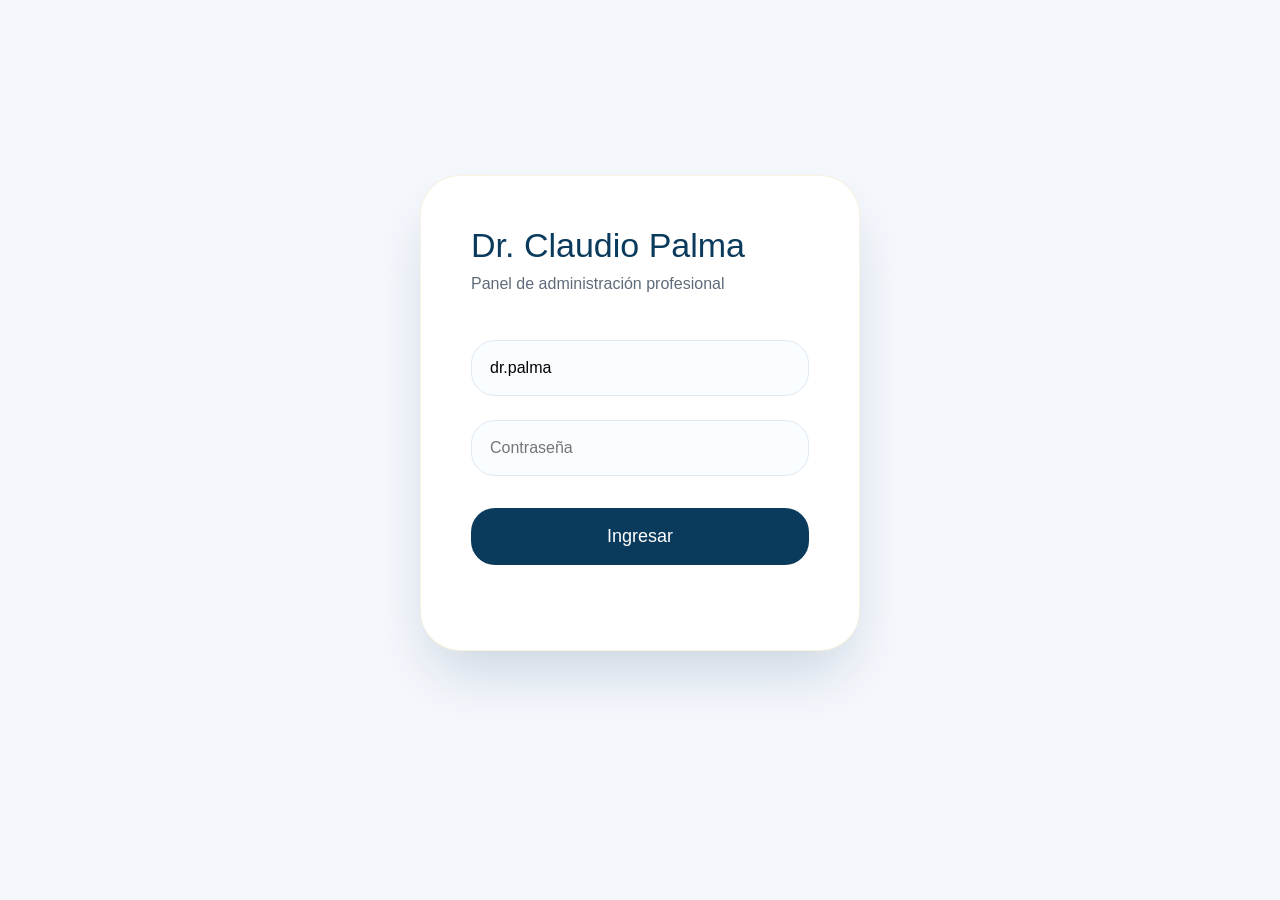
==== admin.html @ c1c56414 "Update admin.html" ====
<!DOCTYPE html>
<html lang="es">
<head>
    <meta charset="UTF-8">
    <meta name="viewport" content="width=device-width, initial-scale=1.0">
    <title>Dr. Claudio Palma · Panel Profesional</title>
    <style>
        * {
            margin: 0;
            padding: 0;
            box-sizing: border-box;
            font-family: 'Inter', 'Segoe UI', Roboto, sans-serif;
        }

        :root {
            --primary: #0b3b5c;
            --gold: #d0a933;
            --bg: #f4f7fc;
            --card: #ffffff;
            --text: #1e293b;
            --border: #e0e9f2;
        }

        body {
            background: var(--bg);
            color: var(--text);
            min-height: 100vh;
            padding: 30px;
        }

        .container {
            max-width: 1400px;
            margin: 0 auto;
        }

        /* LOGIN */
        .login-screen {
            display: flex;
            align-items: center;
            justify-content: center;
            min-height: 85vh;
        }

        .login-card {
            background: var(--card);
            padding: 50px;
            border-radius: 40px;
            box-shadow: 0 30px 60px -15px rgba(11, 59, 92, 0.2);
            width: 100%;
            max-width: 440px;
            border: 1px solid rgba(208, 169, 51, 0.15);
        }

        .login-card h2 {
            color: var(--primary);
            font-size: 34px;
            font-weight: 500;
            margin-bottom: 10px;
        }

        .login-card p {
            color: #5f6b7a;
            margin-bottom: 35px;
            font-size: 16px;
        }

        .login-input {
            width: 100%;
            padding: 18px;
            margin: 12px 0;
            border: 1px solid var(--border);
            border-radius: 24px;
            font-size: 16px;
            background: #fafdff;
        }

        .login-input:focus {
            outline: none;
            border-color: var(--gold);
            box-shadow: 0 0 0 4px rgba(208, 169, 51, 0.15);
        }

        .login-btn {
            width: 100%;
            padding: 18px;
            background: var(--primary);
            color: white;
            border: none;
            border-radius: 24px;
            font-size: 18px;
            font-weight: 500;
            cursor: pointer;
            margin-top: 20px;
        }

        .login-btn:hover {
            background: #0f4a70;
        }

        /* PANEL */
        .panel {
            display: none;
        }

        .header {
            display: flex;
            justify-content: space-between;
            align-items: center;
            margin-bottom: 30px;
            padding: 25px 35px;
            background: var(--card);
            border-radius: 40px;
            border: 1px solid var(--border);
        }

        .logo h1 {
            color: var(--primary);
            font-size: 28px;
            font-weight: 500;
        }

        .logo span {
            color: var(--gold);
            font-size: 14px;
            margin-top: 6px;
            display: block;
        }

        .user-badge {
            background: #edf2f9;
            padding: 12px 25px;
            border-radius: 40px;
            color: var(--primary);
            border: 1px solid var(--border);
            cursor: pointer;
        }

        .grid-2 {
            display: grid;
            grid-template-columns: 1fr 1fr;
            gap: 25px;
            margin-bottom: 25px;
        }

        .card {
            background: var(--card);
            border-radius: 35px;
            padding: 30px;
            border: 1px solid var(--border);
        }

        .card h2 {
            color: var(--primary);
            font-size: 22px;
            margin-bottom: 25px;
        }

        .input-group {
            margin-bottom: 22px;
        }

        .input-group label {
            display: block;
            margin-bottom: 8px;
            font-weight: 500;
            color: #4a5a6a;
        }

        .input-group input,
        .input-group textarea,
        .input-group select {
            width: 100%;
            padding: 16px;
            border: 1px solid var(--border);
            border-radius: 24px;
            font-size: 15px;
            background: #f9fdff;
        }

        .input-group input:focus,
        .input-group textarea:focus,
        .input-group select:focus {
            border-color: var(--gold);
            outline: none;
        }

        .btn {
            background: var(--primary);
            color: white;
            border: none;
            padding: 16px 30px;
            border-radius: 40px;
            font-size: 16px;
            font-weight: 500;
            cursor: pointer;
            margin-top: 10px;
        }

        .btn-secondary {
            background: #eef3f9;
            color: var(--primary);
            border: 1px solid var(--border);
        }

        .btn-small {
            padding: 10px 20px;
            font-size: 14px;
        }

        .casos-lista {
            margin-top: 20px;
            max-height: 400px;
            overflow-y: auto;
        }

        .caso-item {
            background: #f8fbfe;
            border-radius: 20px;
            padding: 20px;
            margin-bottom: 15px;
            border-left: 4px solid var(--gold);
        }

        .caso-item h4 {
            color: var(--primary);
            margin-bottom: 10px;
        }

        .caso-foto {
            max-width: 100px;
            max-height: 100px;
            border-radius: 12px;
            margin-top: 10px;
        }

        .acciones {
            display: flex;
            gap: 10px;
            margin-top: 15px;
        }

        .foto-preview {
            width: 150px;
            height: 150px;
            border-radius: 50%;
            object-fit: cover;
            border: 3px solid var(--gold);
            margin: 15px auto;
            display: none;
        }

        .preview-container {
            text-align: center;
            background: #f1f5f9;
            border-radius: 20px;
            padding: 20px;
        }
    </style>
</head>
<body>
    <div class="container">
        <!-- LOGIN SCREEN -->
        <div id="loginScreen" class="login-screen">
            <div class="login-card">
                <h2>Dr. Claudio Palma</h2>
                <p>Panel de administración profesional</p>
                <input type="text" id="username" class="login-input" placeholder="Usuario" value="dr.palma">
                <input type="password" id="password" class="login-input" placeholder="Contraseña">
                <button class="login-btn" onclick="verificarLogin()">Ingresar</button>
                <p id="loginError" style="color: #ef4444; margin-top: 20px;"></p>
            </div>
        </div>

        <!-- PANEL PRINCIPAL -->
        <div id="panel" class="panel">
            <!-- HEADER -->
            <div class="header">
                <div class="logo">
                    <h1>Dr. Claudio Palma</h1>
                    <span>Panel de control · Estudio jurídico</span>
                </div>
                <div class="user-badge" onclick="cerrarSesion()">
                    🚪 Cerrar sesión
                </div>
            </div>

            <div class="grid-2">
                <!-- EDITOR DE TEXTO DE LA PÁGINA PRINCIPAL -->
                <div class="card">
                    <h2>📝 Editar texto principal</h2>
                    <div class="input-group">
                        <label>Presentación (título principal)</label>
                        <input type="text" id="mainTitle" value="Dr. Claudio Palma">
                    </div>
                    <div class="input-group">
                        <label>Subtítulo / Especialidades</label>
                        <textarea id="mainSubtitle">Derecho Civil · Comercial · Familiar · Laboral · Accidentes</textarea>
                    </div>
                    <div class="input-group">
                        <label>Descripción profesional</label>
                        <textarea id="mainDesc">Más de 15 años defendiendo los derechos de los trabajadores y las familias con compromiso y ética profesional.</textarea>
                    </div>
                    <button class="btn" onclick="guardarTextoPrincipal()">💾 Guardar cambios</button>
                </div>

                <!-- EDITOR DE CONTACTO Y UBICACIÓN -->
                <div class="card">
                    <h2>📍 Contacto y ubicación</h2>
                    <div class="input-group">
                        <label>Teléfono / WhatsApp</label>
                        <input type="text" id="contactWhatsapp" value="11-5311-2273">
                    </div>
                    <div class="input-group">
                        <label>Email</label>
                        <input type="email" id="contactEmail" value="contacto@claudiopalma.com">
                    </div>
                    <div class="input-group">
                        <label>Dirección / Oficina</label>
                        <input type="text" id="contactAddress" value="Av. Corrientes 1234, CABA">
                    </div>
                    <div class="input-group">
                        <label>Horario de atención</label>
                        <input type="text" id="contactHours" value="Lunes a Viernes 9:00 a 19:00">
                    </div>
                    <button class="btn" onclick="guardarContacto()">💾 Guardar contacto</button>
                </div>
            </div>

            <!-- NUEVA SECCIÓN: FOTO PROFESIONAL / LOGO -->
            <div class="card" style="margin-bottom: 25px;">
                <h2>📸 Foto profesional / Logo</h2>
                <div style="display: grid; grid-template-columns: 1fr 1fr; gap: 30px; align-items: center;">
                    <div>
                        <div class="input-group">
                            <label>Imagen principal (foto de Claudio o logo)</label>
                            <input type="file" id="fotoPerfil" accept="image/*" onchange="previewFotoPerfil(event)">
                            <p style="font-size:13px; color:#64748b; margin-top:10px;">
                                📌 Recomendado: imagen cuadrada, mínimo 300x300px
                            </p>
                        </div>
                        <button class="btn" onclick="guardarFotoPerfil()" style="margin-top:15px;">
                            💾 Guardar foto
                        </button>
                    </div>
                    <div class="preview-container">
                        <h4 style="margin-bottom:15px;">Vista previa</h4>
                        <img id="previewPerfil" class="foto-preview" style="display: none;">
                        <p id="sinFotoMsg" style="color:#94a3b8;">Sin imagen</p>
                    </div>
                </div>
            </div>

            <!-- PUBLICAR NUEVO CASO -->
            <div class="card" style="margin-bottom: 25px;">
                <h2>📸 Publicar nuevo caso</h2>
                <div style="display: grid; grid-template-columns: 2fr 1fr; gap: 25px;">
                    <div>
                        <div class="input-group">
                            <label>Área del caso</label>
                            <select id="casoArea" style="width:100%; padding:16px; border-radius:24px; border:1px solid var(--border);">
                                <option>Civil</option>
                                <option>Comercial</option>
                                <option>Familiar</option>
                                <option>Laboral</option>
                                <option>ART</option>
                                <option>Tránsito</option>
                            </select>
                        </div>
                        <div class="input-group">
                            <label>Título del caso</label>
                            <input type="text" id="casoTitulo" placeholder="Ej: Indemnización por despido">
                        </div>
                        <div class="input-group">
                            <label>Descripción</label>
                            <textarea id="casoDesc" placeholder="Detalles del caso..."></textarea>
                        </div>
                        <div class="input-group">
                            <label>Resultado obtenido</label>
                            <textarea id="casoResult" placeholder="Ej: $2.500.000 de indemnización"></textarea>
                        </div>
                    </div>
                    <div>
                        <div class="input-group">
                            <label>Foto del caso</label>
                            <input type="file" id="casoFoto" accept="image/*" onchange="previewCasoFoto(event)">
                            <img id="preview" style="max-width:100%; max-height:200px; margin-top:15px; border-radius:15px; display:none;">
                        </div>
                    </div>
                </div>
                <button class="btn" onclick="publicarCaso()" style="width:100%; margin-top:15px;">📤 PUBLICAR CASO</button>
            </div>

            <!-- CASOS PUBLICADOS -->
            <div class="card">
                <h2>📋 Casos publicados</h2>
                <div class="casos-lista" id="casosList"></div>
            </div>
        </div>
    </div>

    <script>
        // CREDENCIALES
        const USUARIO = 'dr.palma';
        const CONTRASENA = '2121ñ@rt';
        const WHATSAPP_ADMIN = '1153112273';

        // Variables para la foto
        let fotoPerfilActual = localStorage.getItem('fotoPerfil') || '';

        // Verificar sesión al cargar
        if (localStorage.getItem('sesion') === 'activa') {
            document.getElementById('loginScreen').style.display = 'none';
            document.getElementById('panel').style.display = 'block';
            cargarDatosGuardados();
        }

        // Vista previa de foto de perfil
        function previewFotoPerfil(e) {
            const file = e.target.files[0];
            if (file) {
                const reader = new FileReader();
                reader.onload = (e) => {
                    document.getElementById('previewPerfil').src = e.target.result;
                    document.getElementById('previewPerfil').style.display = 'block';
                    document.getElementById('sinFotoMsg').style.display = 'none';
                };
                reader.readAsDataURL(file);
            }
        }

        // Guardar foto de perfil
        function guardarFotoPerfil() {
            const foto = document.getElementById('previewPerfil').src;
            if (foto && foto.startsWith('data:image')) {
                localStorage.setItem('fotoPerfil', foto);
                alert('✅ Foto guardada correctamente');
            } else {
                alert('❌ Primero seleccioná una imagen');
            }
        }

        function verificarLogin() {
            const user = document.getElementById('username').value;
            const pass = document.getElementById('password').value;

            if (user === USUARIO && pass === CONTRASENA) {
                localStorage.setItem('sesion', 'activa');
                document.getElementById('loginScreen').style.display = 'none';
                document.getElementById('panel').style.display = 'block';
                cargarDatosGuardados();
            } else {
                document.getElementById('loginError').innerText = '❌ Usuario o contraseña incorrectos';
            }
        }

        function cerrarSesion() {
            localStorage.removeItem('sesion');
            document.getElementById('loginScreen').style.display = 'flex';
            document.getElementById('panel').style.display = 'none';
        }

        function guardarTextoPrincipal() {
            const data = {
                titulo: document.getElementById('mainTitle').value,
                subtitulo: document.getElementById('mainSubtitle').value,
                descripcion: document.getElementById('mainDesc').value
            };
            localStorage.setItem('textoPrincipal', JSON.stringify(data));
            alert('✅ Texto principal guardado');
        }

        function guardarContacto() {
            const data = {
                whatsapp: document.getElementById('contactWhatsapp').value,
                email: document.getElementById('contactEmail').value,
                direccion: document.getElementById('contactAddress').value,
                horario: document.getElementById('contactHours').value
            };
            localStorage.setItem('contacto', JSON.stringify(data));
            alert('✅ Contacto guardado');
        }

        function previewCasoFoto(e) {
            const file = e.target.files[0];
            if (file) {
                const reader = new FileReader();
                reader.onload = (e) => {
                    document.getElementById('preview').src = e.target.result;
                    document.getElementById('preview').style.display = 'block';
                };
                reader.readAsDataURL(file);
            }
        }

        function publicarCaso() {
            const titulo = document.getElementById('casoTitulo').value;
            const area = document.getElementById('casoArea').value;
            const desc = document.getElementById('casoDesc').value;
            const res = document.getElementById('casoResult').value;

            if (!titulo || !area || !desc || !res) {
                alert('❌ Completá todos los campos');
                return;
            }

            const foto = document.getElementById('casoFoto').files[0];
            if (foto) {
                const reader = new FileReader();
                reader.onload = (e) => guardarCaso(e.target.result);
                reader.readAsDataURL(foto);
            } else {
                guardarCaso('');
            }
        }

        function guardarCaso(foto) {
            let casos = JSON.parse(localStorage.getItem('casos') || '[]');
            casos.unshift({
                id: Date.now(),
                area: document.getElementById('casoArea').value,
                titulo: document.getElementById('casoTitulo').value,
                descripcion: document.getElementById('casoDesc').value,
                resultado: document.getElementById('casoResult').value,
                foto: foto,
                fecha: new Date().toLocaleString()
            });
            localStorage.setItem('casos', JSON.stringify(casos));
            
            // Limpiar
            document.getElementById('casoTitulo').value = '';
            document.getElementById('casoDesc').value = '';
            document.getElementById('casoResult').value = '';
            document.getElementById('casoFoto').value = '';
            document.getElementById('preview').style.display = 'none';
            
            actualizarListaCasos();
            alert('✅ Caso publicado');
        }

        function actualizarListaCasos() {
            const casos = JSON.parse(localStorage.getItem('casos') || '[]');
            const lista = document.getElementById('casosList');
            lista.innerHTML = casos.map(c => `
                <div class="caso-item">
                    <h4>${c.titulo} <small style="font-weight:normal; color:#64748b;">(${c.area})</small></h4>
                    <p><strong>Descripción:</strong> ${c.descripcion}</p>
                    <p><strong>Resultado:</strong> ${c.resultado}</p>
                    ${c.foto ? `<img src="${c.foto}" class="caso-foto">` : ''}
                    <small style="color:#64748b;">📅 ${c.fecha}</small>
                    <div class="acciones">
                        <button class="btn btn-small btn-secondary" onclick="eliminarCaso(${c.id})">🗑️ Eliminar</button>
                    </div>
                </div>
            `
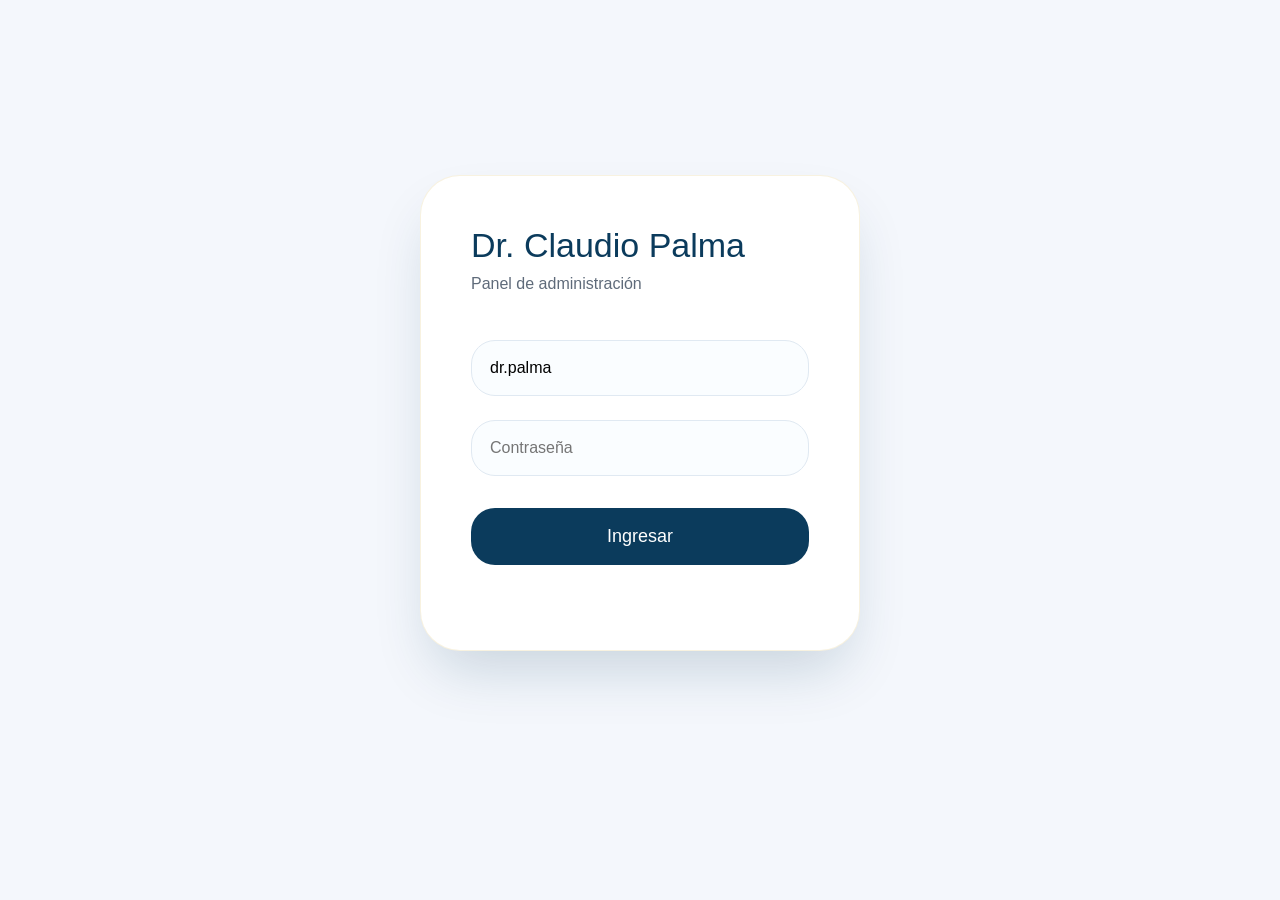
==== commit 900957fa: "Update admin.html" ====
--- a/admin.html
+++ b/admin.html
@@ -3,454 +3,141 @@
 <head>
     <meta charset="UTF-8">
     <meta name="viewport" content="width=device-width, initial-scale=1.0">
-    <title>Dr. Claudio Palma · Panel Profesional</title>
+    <title>Dr. Claudio Palma · Panel</title>
     <style>
-        * {
-            margin: 0;
-            padding: 0;
-            box-sizing: border-box;
-            font-family: 'Inter', 'Segoe UI', Roboto, sans-serif;
-        }
-
-        :root {
-            --primary: #0b3b5c;
-            --gold: #d0a933;
-            --bg: #f4f7fc;
-            --card: #ffffff;
-            --text: #1e293b;
-            --border: #e0e9f2;
-        }
-
-        body {
-            background: var(--bg);
-            color: var(--text);
-            min-height: 100vh;
-            padding: 30px;
-        }
-
-        .container {
-            max-width: 1400px;
-            margin: 0 auto;
-        }
-
-        /* LOGIN */
-        .login-screen {
-            display: flex;
-            align-items: center;
-            justify-content: center;
-            min-height: 85vh;
-        }
-
-        .login-card {
-            background: var(--card);
-            padding: 50px;
-            border-radius: 40px;
-            box-shadow: 0 30px 60px -15px rgba(11, 59, 92, 0.2);
-            width: 100%;
-            max-width: 440px;
-            border: 1px solid rgba(208, 169, 51, 0.15);
-        }
-
-        .login-card h2 {
-            color: var(--primary);
-            font-size: 34px;
-            font-weight: 500;
-            margin-bottom: 10px;
-        }
-
-        .login-card p {
-            color: #5f6b7a;
-            margin-bottom: 35px;
-            font-size: 16px;
-        }
-
-        .login-input {
-            width: 100%;
-            padding: 18px;
-            margin: 12px 0;
-            border: 1px solid var(--border);
-            border-radius: 24px;
-            font-size: 16px;
-            background: #fafdff;
-        }
-
-        .login-input:focus {
-            outline: none;
-            border-color: var(--gold);
-            box-shadow: 0 0 0 4px rgba(208, 169, 51, 0.15);
-        }
-
-        .login-btn {
-            width: 100%;
-            padding: 18px;
-            background: var(--primary);
-            color: white;
-            border: none;
-            border-radius: 24px;
-            font-size: 18px;
-            font-weight: 500;
-            cursor: pointer;
-            margin-top: 20px;
-        }
-
-        .login-btn:hover {
-            background: #0f4a70;
-        }
-
-        /* PANEL */
-        .panel {
-            display: none;
-        }
-
-        .header {
-            display: flex;
-            justify-content: space-between;
-            align-items: center;
-            margin-bottom: 30px;
-            padding: 25px 35px;
-            background: var(--card);
-            border-radius: 40px;
-            border: 1px solid var(--border);
-        }
-
-        .logo h1 {
-            color: var(--primary);
-            font-size: 28px;
-            font-weight: 500;
-        }
-
-        .logo span {
-            color: var(--gold);
-            font-size: 14px;
-            margin-top: 6px;
-            display: block;
-        }
-
-        .user-badge {
-            background: #edf2f9;
-            padding: 12px 25px;
-            border-radius: 40px;
-            color: var(--primary);
-            border: 1px solid var(--border);
-            cursor: pointer;
-        }
-
-        .grid-2 {
-            display: grid;
-            grid-template-columns: 1fr 1fr;
-            gap: 25px;
-            margin-bottom: 25px;
-        }
-
-        .card {
-            background: var(--card);
-            border-radius: 35px;
-            padding: 30px;
-            border: 1px solid var(--border);
-        }
-
-        .card h2 {
-            color: var(--primary);
-            font-size: 22px;
-            margin-bottom: 25px;
-        }
-
-        .input-group {
-            margin-bottom: 22px;
-        }
-
-        .input-group label {
-            display: block;
-            margin-bottom: 8px;
-            font-weight: 500;
-            color: #4a5a6a;
-        }
-
-        .input-group input,
-        .input-group textarea,
-        .input-group select {
-            width: 100%;
-            padding: 16px;
-            border: 1px solid var(--border);
-            border-radius: 24px;
-            font-size: 15px;
-            background: #f9fdff;
-        }
-
-        .input-group input:focus,
-        .input-group textarea:focus,
-        .input-group select:focus {
-            border-color: var(--gold);
-            outline: none;
-        }
-
-        .btn {
-            background: var(--primary);
-            color: white;
-            border: none;
-            padding: 16px 30px;
-            border-radius: 40px;
-            font-size: 16px;
-            font-weight: 500;
-            cursor: pointer;
-            margin-top: 10px;
-        }
-
-        .btn-secondary {
-            background: #eef3f9;
-            color: var(--primary);
-            border: 1px solid var(--border);
-        }
-
-        .btn-small {
-            padding: 10px 20px;
-            font-size: 14px;
-        }
-
-        .casos-lista {
-            margin-top: 20px;
-            max-height: 400px;
-            overflow-y: auto;
-        }
-
-        .caso-item {
-            background: #f8fbfe;
-            border-radius: 20px;
-            padding: 20px;
-            margin-bottom: 15px;
-            border-left: 4px solid var(--gold);
-        }
-
-        .caso-item h4 {
-            color: var(--primary);
-            margin-bottom: 10px;
-        }
-
-        .caso-foto {
-            max-width: 100px;
-            max-height: 100px;
-            border-radius: 12px;
-            margin-top: 10px;
-        }
-
-        .acciones {
-            display: flex;
-            gap: 10px;
-            margin-top: 15px;
-        }
-
-        .foto-preview {
-            width: 150px;
-            height: 150px;
-            border-radius: 50%;
-            object-fit: cover;
-            border: 3px solid var(--gold);
-            margin: 15px auto;
-            display: none;
-        }
-
-        .preview-container {
-            text-align: center;
-            background: #f1f5f9;
-            border-radius: 20px;
-            padding: 20px;
-        }
+        * { margin:0; padding:0; box-sizing:border-box; font-family:'Inter',sans-serif; }
+        :root { --primary:#0b3b5c; --gold:#d0a933; --bg:#f4f7fc; --card:#fff; --text:#1e293b; --border:#e0e9f2; }
+        body { background:var(--bg); color:var(--text); padding:30px; }
+        .container { max-width:1400px; margin:0 auto; }
+        .login-screen { display:flex; align-items:center; justify-content:center; min-height:85vh; }
+        .login-card { background:var(--card); padding:50px; border-radius:40px; box-shadow:0 30px 60px -15px rgba(11,59,92,0.2); width:100%; max-width:440px; border:1px solid rgba(208,169,51,0.15); }
+        .login-card h2 { color:var(--primary); font-size:34px; font-weight:500; margin-bottom:10px; }
+        .login-card p { color:#5f6b7a; margin-bottom:35px; }
+        .login-input { width:100%; padding:18px; margin:12px 0; border:1px solid var(--border); border-radius:24px; font-size:16px; background:#fafdff; }
+        .login-input:focus { outline:none; border-color:var(--gold); box-shadow:0 0 0 4px rgba(208,169,51,0.15); }
+        .login-btn { width:100%; padding:18px; background:var(--primary); color:white; border:none; border-radius:24px; font-size:18px; font-weight:500; cursor:pointer; margin-top:20px; }
+        .login-btn:hover { background:#0f4a70; }
+        .panel { display:none; }
+        .header { display:flex; justify-content:space-between; align-items:center; margin-bottom:30px; padding:25px 35px; background:var(--card); border-radius:40px; border:1px solid var(--border); }
+        .logo h1 { color:var(--primary); font-size:28px; font-weight:500; }
+        .logo span { color:var(--gold); font-size:14px; margin-top:6px; display:block; }
+        .user-badge { background:#edf2f9; padding:12px 25px; border-radius:40px; color:var(--primary); border:1px solid var(--border); cursor:pointer; }
+        .grid-2 { display:grid; grid-template-columns:1fr 1fr; gap:25px; margin-bottom:25px; }
+        .card { background:var(--card); border-radius:35px; padding:30px; border:1px solid var(--border); }
+        .card h2 { color:var(--primary); font-size:22px; margin-bottom:25px; }
+        .input-group { margin-bottom:22px; }
+        .input-group label { display:block; margin-bottom:8px; font-weight:500; color:#4a5a6a; }
+        .input-group input, .input-group textarea, .input-group select { width:100%; padding:16px; border:1px solid var(--border); border-radius:24px; font-size:15px; background:#f9fdff; }
+        .input-group input:focus, .input-group textarea:focus, .input-group select:focus { border-color:var(--gold); outline:none; }
+        .btn { background:var(--primary); color:white; border:none; padding:16px 30px; border-radius:40px; font-size:16px; font-weight:500; cursor:pointer; margin-top:10px; }
+        .btn-secondary { background:#eef3f9; color:var(--primary); border:1px solid var(--border); }
+        .btn-small { padding:10px 20px; font-size:14px; }
+        .casos-lista { margin-top:20px; max-height:400px; overflow-y:auto; }
+        .caso-item { background:#f8fbfe; border-radius:20px; padding:20px; margin-bottom:15px; border-left:4px solid var(--gold); }
+        .caso-item h4 { color:var(--primary); margin-bottom:10px; }
+        .caso-foto { max-width:100px; max-height:100px; border-radius:12px; margin-top:10px; }
+        .acciones { display:flex; gap:10px; margin-top:15px; }
+        .foto-preview { width:150px; height:150px; border-radius:50%; object-fit:cover; border:3px solid var(--gold); margin:15px auto; display:none; }
+        .preview-container { text-align:center; background:#f1f5f9; border-radius:20px; padding:20px; }
     </style>
 </head>
 <body>
     <div class="container">
-        <!-- LOGIN SCREEN -->
         <div id="loginScreen" class="login-screen">
             <div class="login-card">
                 <h2>Dr. Claudio Palma</h2>
-                <p>Panel de administración profesional</p>
+                <p>Panel de administración</p>
                 <input type="text" id="username" class="login-input" placeholder="Usuario" value="dr.palma">
                 <input type="password" id="password" class="login-input" placeholder="Contraseña">
                 <button class="login-btn" onclick="verificarLogin()">Ingresar</button>
-                <p id="loginError" style="color: #ef4444; margin-top: 20px;"></p>
+                <p id="loginError" style="color:#ef4444; margin-top:20px;"></p>
             </div>
         </div>
 
-        <!-- PANEL PRINCIPAL -->
         <div id="panel" class="panel">
-            <!-- HEADER -->
             <div class="header">
-                <div class="logo">
-                    <h1>Dr. Claudio Palma</h1>
-                    <span>Panel de control · Estudio jurídico</span>
-                </div>
-                <div class="user-badge" onclick="cerrarSesion()">
-                    🚪 Cerrar sesión
-                </div>
+                <div class="logo"><h1>Dr. Claudio Palma</h1><span>Panel de control</span></div>
+                <div class="user-badge" onclick="cerrarSesion()">🚪 Cerrar sesión</div>
             </div>
 
             <div class="grid-2">
-                <!-- EDITOR DE TEXTO DE LA PÁGINA PRINCIPAL -->
                 <div class="card">
-                    <h2>📝 Editar texto principal</h2>
-                    <div class="input-group">
-                        <label>Presentación (título principal)</label>
-                        <input type="text" id="mainTitle" value="Dr. Claudio Palma">
+                    <h2>📝 Texto principal</h2>
+                    <div class="input-group"><label>Título</label><input type="text" id="mainTitle" value="Dr. Claudio Palma"></div>
+                    <div class="input-group"><label>Subtítulo</label><textarea id="mainSubtitle">Derecho Civil · Comercial · Familiar · Laboral · Accidentes</textarea></div>
+                    <div class="input-group"><label>Descripción</label><textarea id="mainDesc">Más de 15 años defendiendo los derechos de los trabajadores y las familias con compromiso y ética profesional.</textarea></div>
+                    <button class="btn" onclick="guardarTextoPrincipal()">💾 Guardar</button>
+                </div>
+                <div class="card">
+                    <h2>📍 Contacto</h2>
+                    <div class="input-group"><label>WhatsApp</label><input type="text" id="contactWhatsapp" value="11-5311-2273"></div>
+                    <div class="input-group"><label>Email</label><input type="email" id="contactEmail" value="abogadoclaudiopalma.srt@gmail.com"></div>
+                    <div class="input-group"><label>Dirección</label><input type="text" id="contactAddress" value="Av. Corrientes 1234, CABA"></div>
+                    <div class="input-group"><label>Horario</label><input type="text" id="contactHours" value="Lunes a Viernes 9:00 a 19:00"></div>
+                    <button class="btn" onclick="guardarContacto()">💾 Guardar</button>
+                </div>
+            </div>
+
+            <div class="card" style="margin-bottom:25px;">
+                <h2>📸 Foto profesional</h2>
+                <div style="display:grid; grid-template-columns:1fr 1fr; gap:30px;">
+                    <div><input type="file" id="fotoPerfil" accept="image/*" onchange="previewFotoPerfil(event)"><button class="btn" onclick="guardarFotoPerfil()">💾 Guardar</button></div>
+                    <div class="preview-container"><h4>Vista previa</h4><img id="previewPerfil" class="foto-preview"><p id="sinFotoMsg">Sin imagen</p></div>
+                </div>
+            </div>
+
+            <div class="card" style="margin-bottom:25px;">
+                <h2>📸 Publicar caso</h2>
+                <div style="display:grid; grid-template-columns:2fr 1fr; gap:25px;">
+                    <div>
+                        <select id="casoArea"><option>Civil</option><option>Comercial</option><option>Familiar</option><option>Laboral</option><option>ART</option><option>Tránsito</option></select>
+                        <input type="text" id="casoTitulo" placeholder="Título">
+                        <textarea id="casoDesc" placeholder="Descripción"></textarea>
+                        <textarea id="casoResult" placeholder="Resultado"></textarea>
                     </div>
-                    <div class="input-group">
-                        <label>Subtítulo / Especialidades</label>
-                        <textarea id="mainSubtitle">Derecho Civil · Comercial · Familiar · Laboral · Accidentes</textarea>
-                    </div>
-                    <div class="input-group">
-                        <label>Descripción profesional</label>
-                        <textarea id="mainDesc">Más de 15 años defendiendo los derechos de los trabajadores y las familias con compromiso y ética profesional.</textarea>
-                    </div>
-                    <button class="btn" onclick="guardarTextoPrincipal()">💾 Guardar cambios</button>
-                </div>
-
-                <!-- EDITOR DE CONTACTO Y UBICACIÓN -->
-                <div class="card">
-                    <h2>📍 Contacto y ubicación</h2>
-                    <div class="input-group">
-                        <label>Teléfono / WhatsApp</label>
-                        <input type="text" id="contactWhatsapp" value="11-5311-2273">
-                    </div>
-                    <div class="input-group">
-                        <label>Email</label>
-                        <input type="email" id="contactEmail" value="contacto@claudiopalma.com">
-                    </div>
-                    <div class="input-group">
-                        <label>Dirección / Oficina</label>
-                        <input type="text" id="contactAddress" value="Av. Corrientes 1234, CABA">
-                    </div>
-                    <div class="input-group">
-                        <label>Horario de atención</label>
-                        <input type="text" id="contactHours" value="Lunes a Viernes 9:00 a 19:00">
-                    </div>
-                    <button class="btn" onclick="guardarContacto()">💾 Guardar contacto</button>
-                </div>
-            </div>
-
-            <!-- NUEVA SECCIÓN: FOTO PROFESIONAL / LOGO -->
-            <div class="card" style="margin-bottom: 25px;">
-                <h2>📸 Foto profesional / Logo</h2>
-                <div style="display: grid; grid-template-columns: 1fr 1fr; gap: 30px; align-items: center;">
-                    <div>
-                        <div class="input-group">
-                            <label>Imagen principal (foto de Claudio o logo)</label>
-                            <input type="file" id="fotoPerfil" accept="image/*" onchange="previewFotoPerfil(event)">
-                            <p style="font-size:13px; color:#64748b; margin-top:10px;">
-                                📌 Recomendado: imagen cuadrada, mínimo 300x300px
-                            </p>
-                        </div>
-                        <button class="btn" onclick="guardarFotoPerfil()" style="margin-top:15px;">
-                            💾 Guardar foto
-                        </button>
-                    </div>
-                    <div class="preview-container">
-                        <h4 style="margin-bottom:15px;">Vista previa</h4>
-                        <img id="previewPerfil" class="foto-preview" style="display: none;">
-                        <p id="sinFotoMsg" style="color:#94a3b8;">Sin imagen</p>
-                    </div>
-                </div>
-            </div>
-
-            <!-- PUBLICAR NUEVO CASO -->
-            <div class="card" style="margin-bottom: 25px;">
-                <h2>📸 Publicar nuevo caso</h2>
-                <div style="display: grid; grid-template-columns: 2fr 1fr; gap: 25px;">
-                    <div>
-                        <div class="input-group">
-                            <label>Área del caso</label>
-                            <select id="casoArea" style="width:100%; padding:16px; border-radius:24px; border:1px solid var(--border);">
-                                <option>Civil</option>
-                                <option>Comercial</option>
-                                <option>Familiar</option>
-                                <option>Laboral</option>
-                                <option>ART</option>
-                                <option>Tránsito</option>
-                            </select>
-                        </div>
-                        <div class="input-group">
-                            <label>Título del caso</label>
-                            <input type="text" id="casoTitulo" placeholder="Ej: Indemnización por despido">
-                        </div>
-                        <div class="input-group">
-                            <label>Descripción</label>
-                            <textarea id="casoDesc" placeholder="Detalles del caso..."></textarea>
-                        </div>
-                        <div class="input-group">
-                            <label>Resultado obtenido</label>
-                            <textarea id="casoResult" placeholder="Ej: $2.500.000 de indemnización"></textarea>
-                        </div>
-                    </div>
-                    <div>
-                        <div class="input-group">
-                            <label>Foto del caso</label>
-                            <input type="file" id="casoFoto" accept="image/*" onchange="previewCasoFoto(event)">
-                            <img id="preview" style="max-width:100%; max-height:200px; margin-top:15px; border-radius:15px; display:none;">
-                        </div>
-                    </div>
-                </div>
-                <button class="btn" onclick="publicarCaso()" style="width:100%; margin-top:15px;">📤 PUBLICAR CASO</button>
-            </div>
-
-            <!-- CASOS PUBLICADOS -->
-            <div class="card">
-                <h2>📋 Casos publicados</h2>
-                <div class="casos-lista" id="casosList"></div>
-            </div>
+                    <div><input type="file" id="casoFoto" accept="image/*" onchange="previewCasoFoto(event)"><img id="preview" style="max-width:100%; max-height:200px; margin-top:15px; border-radius:15px; display:none;"></div>
+                </div>
+                <button class="btn" onclick="publicarCaso()" style="width:100%; margin-top:15px;">📤 PUBLICAR</button>
+            </div>
+
+            <div class="card"><h2>📋 Casos</h2><div class="casos-lista" id="casosList"></div></div>
         </div>
     </div>
 
     <script>
-        // CREDENCIALES
-        const USUARIO = 'dr.palma';
-        const CONTRASENA = '2121ñ@rt';
-        const WHATSAPP_ADMIN = '1153112273';
-
-        // Variables para la foto
+        const USUARIO = 'dr.palma', CONTRASENA = '2121ñ@rt';
         let fotoPerfilActual = localStorage.getItem('fotoPerfil') || '';
 
-        // Verificar sesión al cargar
         if (localStorage.getItem('sesion') === 'activa') {
             document.getElementById('loginScreen').style.display = 'none';
             document.getElementById('panel').style.display = 'block';
             cargarDatosGuardados();
         }
 
-        // Vista previa de foto de perfil
         function previewFotoPerfil(e) {
             const file = e.target.files[0];
             if (file) {
                 const reader = new FileReader();
-                reader.onload = (e) => {
-                    document.getElementById('previewPerfil').src = e.target.result;
-                    document.getElementById('previewPerfil').style.display = 'block';
-                    document.getElementById('sinFotoMsg').style.display = 'none';
-                };
+                reader.onload = (e) => { document.getElementById('previewPerfil').src = e.target.result; document.getElementById('previewPerfil').style.display = 'block'; document.getElementById('sinFotoMsg').style.display = 'none'; };
                 reader.readAsDataURL(file);
             }
         }
 
-        // Guardar foto de perfil
         function guardarFotoPerfil() {
             const foto = document.getElementById('previewPerfil').src;
-            if (foto && foto.startsWith('data:image')) {
-                localStorage.setItem('fotoPerfil', foto);
-                alert('✅ Foto guardada correctamente');
-            } else {
-                alert('❌ Primero seleccioná una imagen');
-            }
+            if (foto && foto.startsWith('data:image')) { localStorage.setItem('fotoPerfil', foto); alert('✅ Foto guardada'); } 
+            else alert('❌ Seleccioná una imagen');
         }
 
         function verificarLogin() {
             const user = document.getElementById('username').value;
             const pass = document.getElementById('password').value;
-
             if (user === USUARIO && pass === CONTRASENA) {
                 localStorage.setItem('sesion', 'activa');
                 document.getElementById('loginScreen').style.display = 'none';
                 document.getElementById('panel').style.display = 'block';
                 cargarDatosGuardados();
-            } else {
-                document.getElementById('loginError').innerText = '❌ Usuario o contraseña incorrectos';
-            }
+            } else document.getElementById('loginError').innerText = '❌ Usuario o contraseña incorrectos';
         }
 
         function cerrarSesion() {
@@ -460,22 +147,13 @@
         }
 
         function guardarTextoPrincipal() {
-            const data = {
-                titulo: document.getElementById('mainTitle').value,
-                subtitulo: document.getElementById('mainSubtitle').value,
-                descripcion: document.getElementById('mainDesc').value
-            };
+            const data = { titulo: document.getElementById('mainTitle').value, subtitulo: document.getElementById('mainSubtitle').value, descripcion: document.getElementById('mainDesc').value };
             localStorage.setItem('textoPrincipal', JSON.stringify(data));
-            alert('✅ Texto principal guardado');
+            alert('✅ Texto guardado');
         }
 
         function guardarContacto() {
-            const data = {
-                whatsapp: document.getElementById('contactWhatsapp').value,
-                email: document.getElementById('contactEmail').value,
-                direccion: document.getElementById('contactAddress').value,
-                horario: document.getElementById('contactHours').value
-            };
+            const data = { whatsapp: document.getElementById('contactWhatsapp').value, email: document.getElementById('contactEmail').value, direccion: document.getElementById('contactAddress').value, horario: document.getElementById('contactHours').value };
             localStorage.setItem('contacto', JSON.stringify(data));
             alert('✅ Contacto guardado');
         }
@@ -484,71 +162,45 @@
             const file = e.target.files[0];
             if (file) {
                 const reader = new FileReader();
-                reader.onload = (e) => {
-                    document.getElementById('preview').src = e.target.result;
-                    document.getElementById('preview').style.display = 'block';
-                };
+                reader.onload = (e) => { document.getElementById('preview').src = e.target.result; document.getElementById('preview').style.display = 'block'; };
                 reader.readAsDataURL(file);
             }
         }
 
         function publicarCaso() {
-            const titulo = document.getElementById('casoTitulo').value;
-            const area = document.getElementById('casoArea').value;
-            const desc = document.getElementById('casoDesc').value;
-            const res = document.getElementById('casoResult').value;
-
-            if (!titulo || !area || !desc || !res) {
-                alert('❌ Completá todos los campos');
-                return;
-            }
-
+            const titulo = document.getElementById('casoTitulo').value, area = document.getElementById('casoArea').value, desc = document.getElementById('casoDesc').value, res = document.getElementById('casoResult').value;
+            if (!titulo || !area || !desc || !res) return alert('❌ Completá todo');
             const foto = document.getElementById('casoFoto').files[0];
-            if (foto) {
-                const reader = new FileReader();
-                reader.onload = (e) => guardarCaso(e.target.result);
-                reader.readAsDataURL(foto);
-            } else {
-                guardarCaso('');
-            }
+            if (foto) { const reader = new FileReader(); reader.onload = (e) => guardarCaso(e.target.result); reader.readAsDataURL(foto); } else guardarCaso('');
         }
 
         function guardarCaso(foto) {
             let casos = JSON.parse(localStorage.getItem('casos') || '[]');
-            casos.unshift({
-                id: Date.now(),
-                area: document.getElementById('casoArea').value,
-                titulo: document.getElementById('casoTitulo').value,
-                descripcion: document.getElementById('casoDesc').value,
-                resultado: document.getElementById('casoResult').value,
-                foto: foto,
-                fecha: new Date().toLocaleString()
-            });
+            casos.unshift({ id: Date.now(), area: document.getElementById('casoArea').value, titulo: document.getElementById('casoTitulo').value, descripcion: document.getElementById('casoDesc').value, resultado: document.getElementById('casoResult').value, foto: foto, fecha: new Date().toLocaleString() });
             localStorage.setItem('casos', JSON.stringify(casos));
-            
-            // Limpiar
-            document.getElementById('casoTitulo').value = '';
-            document.getElementById('casoDesc').value = '';
-            document.getElementById('casoResult').value = '';
-            document.getElementById('casoFoto').value = '';
-            document.getElementById('preview').style.display = 'none';
-            
-            actualizarListaCasos();
-            alert('✅ Caso publicado');
+            document.getElementById('casoTitulo').value = ''; document.getElementById('casoDesc').value = ''; document.getElementById('casoResult').value = ''; document.getElementById('casoFoto').value = ''; document.getElementById('preview').style.display = 'none';
+            actualizarListaCasos(); alert('✅ Caso publicado');
         }
 
         function actualizarListaCasos() {
             const casos = JSON.parse(localStorage.getItem('casos') || '[]');
-            const lista = document.getElementById('casosList');
-            lista.innerHTML = casos.map(c => `
-                <div class="caso-item">
-                    <h4>${c.titulo} <small style="font-weight:normal; color:#64748b;">(${c.area})</small></h4>
-                    <p><strong>Descripción:</strong> ${c.descripcion}</p>
-                    <p><strong>Resultado:</strong> ${c.resultado}</p>
-                    ${c.foto ? `<img src="${c.foto}" class="caso-foto">` : ''}
-                    <small style="color:#64748b;">📅 ${c.fecha}</small>
-                    <div class="acciones">
-                        <button class="btn btn-small btn-secondary" onclick="eliminarCaso(${c.id})">🗑️ Eliminar</button>
-                    </div>
-                </div>
-            `
+            document.getElementById('casosList').innerHTML = casos.map(c => `<div class="caso-item"><h4>${c.titulo} <small>(${c.area})</small></h4><p><strong>Descripción:</strong> ${c.descripcion}</p><p><strong>Resultado:</strong> ${c.resultado}</p>${c.foto ? `<img src="${c.foto}" class="caso-foto">` : ''}<small>📅 ${c.fecha}</small><div class="acciones"><button class="btn btn-small btn-secondary" onclick="eliminarCaso(${c.id})">🗑️ Eliminar</button></div></div>`).join('');
+        }
+
+        function eliminarCaso(id) {
+            let casos = JSON.parse(localStorage.getItem('casos') || '[]');
+            localStorage.setItem('casos', JSON.stringify(casos.filter(c => c.id !== id)));
+            actualizarListaCasos();
+        }
+
+        function cargarDatosGuardados() {
+            const texto = JSON.parse(localStorage.getItem('textoPrincipal'));
+            if (texto) { document.getElementById('mainTitle').value = texto.titulo; document.getElementById('mainSubtitle').value = texto.subtitulo; document.getElementById('mainDesc').value = texto.descripcion; }
+            const contacto = JSON.parse(localStorage.getItem('contacto'));
+            if (contacto) { document.getElementById('contactWhatsapp').value = contacto.whatsapp; document.getElementById('contactEmail').value = contacto.email; document.getElementById('contactAddress').value = contacto.direccion; document.getElementById('contactHours').value = contacto.horario; }
+            if (fotoPerfilActual) { document.getElementById('previewPerfil').src = fotoPerfilActual; document.getElementById('previewPerfil').style.display = 'block'; document.getElementById('sinFotoMsg').style.display = 'none'; }
+            actualizarListaCasos();
+        }
+    </script>
+</body>
+</html>
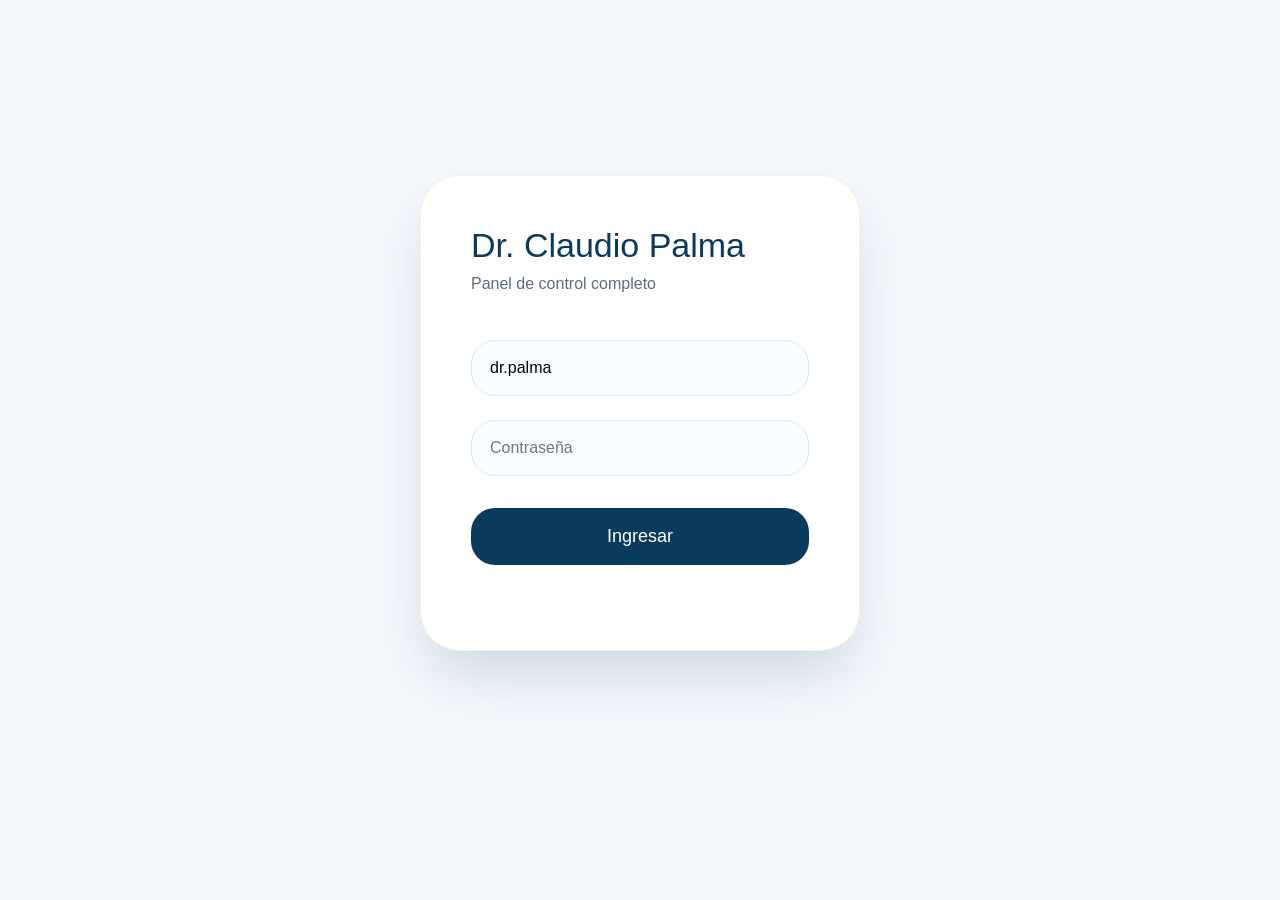
==== commit fb5aab0e: "Update admin.html" ====
--- a/admin.html
+++ b/admin.html
@@ -3,204 +3,548 @@
 <head>
     <meta charset="UTF-8">
     <meta name="viewport" content="width=device-width, initial-scale=1.0">
-    <title>Dr. Claudio Palma · Panel</title>
+    <title>Dr. Claudio Palma · Panel Completo</title>
     <style>
-        * { margin:0; padding:0; box-sizing:border-box; font-family:'Inter',sans-serif; }
-        :root { --primary:#0b3b5c; --gold:#d0a933; --bg:#f4f7fc; --card:#fff; --text:#1e293b; --border:#e0e9f2; }
-        body { background:var(--bg); color:var(--text); padding:30px; }
-        .container { max-width:1400px; margin:0 auto; }
-        .login-screen { display:flex; align-items:center; justify-content:center; min-height:85vh; }
-        .login-card { background:var(--card); padding:50px; border-radius:40px; box-shadow:0 30px 60px -15px rgba(11,59,92,0.2); width:100%; max-width:440px; border:1px solid rgba(208,169,51,0.15); }
-        .login-card h2 { color:var(--primary); font-size:34px; font-weight:500; margin-bottom:10px; }
-        .login-card p { color:#5f6b7a; margin-bottom:35px; }
-        .login-input { width:100%; padding:18px; margin:12px 0; border:1px solid var(--border); border-radius:24px; font-size:16px; background:#fafdff; }
-        .login-input:focus { outline:none; border-color:var(--gold); box-shadow:0 0 0 4px rgba(208,169,51,0.15); }
-        .login-btn { width:100%; padding:18px; background:var(--primary); color:white; border:none; border-radius:24px; font-size:18px; font-weight:500; cursor:pointer; margin-top:20px; }
-        .login-btn:hover { background:#0f4a70; }
-        .panel { display:none; }
-        .header { display:flex; justify-content:space-between; align-items:center; margin-bottom:30px; padding:25px 35px; background:var(--card); border-radius:40px; border:1px solid var(--border); }
-        .logo h1 { color:var(--primary); font-size:28px; font-weight:500; }
-        .logo span { color:var(--gold); font-size:14px; margin-top:6px; display:block; }
-        .user-badge { background:#edf2f9; padding:12px 25px; border-radius:40px; color:var(--primary); border:1px solid var(--border); cursor:pointer; }
-        .grid-2 { display:grid; grid-template-columns:1fr 1fr; gap:25px; margin-bottom:25px; }
-        .card { background:var(--card); border-radius:35px; padding:30px; border:1px solid var(--border); }
-        .card h2 { color:var(--primary); font-size:22px; margin-bottom:25px; }
-        .input-group { margin-bottom:22px; }
-        .input-group label { display:block; margin-bottom:8px; font-weight:500; color:#4a5a6a; }
-        .input-group input, .input-group textarea, .input-group select { width:100%; padding:16px; border:1px solid var(--border); border-radius:24px; font-size:15px; background:#f9fdff; }
-        .input-group input:focus, .input-group textarea:focus, .input-group select:focus { border-color:var(--gold); outline:none; }
-        .btn { background:var(--primary); color:white; border:none; padding:16px 30px; border-radius:40px; font-size:16px; font-weight:500; cursor:pointer; margin-top:10px; }
-        .btn-secondary { background:#eef3f9; color:var(--primary); border:1px solid var(--border); }
-        .btn-small { padding:10px 20px; font-size:14px; }
-        .casos-lista { margin-top:20px; max-height:400px; overflow-y:auto; }
-        .caso-item { background:#f8fbfe; border-radius:20px; padding:20px; margin-bottom:15px; border-left:4px solid var(--gold); }
-        .caso-item h4 { color:var(--primary); margin-bottom:10px; }
-        .caso-foto { max-width:100px; max-height:100px; border-radius:12px; margin-top:10px; }
-        .acciones { display:flex; gap:10px; margin-top:15px; }
-        .foto-preview { width:150px; height:150px; border-radius:50%; object-fit:cover; border:3px solid var(--gold); margin:15px auto; display:none; }
-        .preview-container { text-align:center; background:#f1f5f9; border-radius:20px; padding:20px; }
+        * {
+            margin: 0;
+            padding: 0;
+            box-sizing: border-box;
+            font-family: 'Inter', -apple-system, BlinkMacSystemFont, 'Segoe UI', Roboto, sans-serif;
+        }
+
+        :root {
+            --primary: #0b3b5c;
+            --gold: #d0a933;
+            --bg: #f4f7fc;
+            --card: #ffffff;
+            --text: #1e293b;
+            --border: #e0e9f2;
+        }
+
+        body {
+            background: var(--bg);
+            color: var(--text);
+            padding: 30px;
+        }
+
+        .container {
+            max-width: 1400px;
+            margin: 0 auto;
+        }
+
+        /* LOGIN */
+        .login-screen {
+            display: flex;
+            align-items: center;
+            justify-content: center;
+            min-height: 85vh;
+        }
+
+        .login-card {
+            background: var(--card);
+            padding: 50px;
+            border-radius: 40px;
+            box-shadow: 0 30px 60px -15px rgba(11, 59, 92, 0.2);
+            width: 100%;
+            max-width: 440px;
+            border: 1px solid rgba(208, 169, 51, 0.15);
+        }
+
+        .login-card h2 {
+            color: var(--primary);
+            font-size: 34px;
+            font-weight: 500;
+            margin-bottom: 10px;
+        }
+
+        .login-card p {
+            color: #5f6b7a;
+            margin-bottom: 35px;
+        }
+
+        .login-input {
+            width: 100%;
+            padding: 18px;
+            margin: 12px 0;
+            border: 1px solid var(--border);
+            border-radius: 24px;
+            font-size: 16px;
+            background: #fafdff;
+        }
+
+        .login-input:focus {
+            outline: none;
+            border-color: var(--gold);
+            box-shadow: 0 0 0 4px rgba(208, 169, 51, 0.15);
+        }
+
+        .login-btn {
+            width: 100%;
+            padding: 18px;
+            background: var(--primary);
+            color: white;
+            border: none;
+            border-radius: 24px;
+            font-size: 18px;
+            font-weight: 500;
+            cursor: pointer;
+            margin-top: 20px;
+        }
+
+        .login-btn:hover {
+            background: #0f4a70;
+        }
+
+        /* PANEL */
+        .panel {
+            display: none;
+        }
+
+        .header {
+            display: flex;
+            justify-content: space-between;
+            align-items: center;
+            margin-bottom: 30px;
+            padding: 25px 35px;
+            background: var(--card);
+            border-radius: 40px;
+            border: 1px solid var(--border);
+        }
+
+        .logo h1 {
+            color: var(--primary);
+            font-size: 28px;
+            font-weight: 500;
+        }
+
+        .logo span {
+            color: var(--gold);
+            font-size: 14px;
+            margin-top: 6px;
+            display: block;
+        }
+
+        .user-badge {
+            background: #edf2f9;
+            padding: 12px 25px;
+            border-radius: 40px;
+            color: var(--primary);
+            border: 1px solid var(--border);
+            cursor: pointer;
+        }
+
+        .grid-2 {
+            display: grid;
+            grid-template-columns: 1fr 1fr;
+            gap: 25px;
+            margin-bottom: 25px;
+        }
+
+        .card {
+            background: var(--card);
+            border-radius: 35px;
+            padding: 30px;
+            border: 1px solid var(--border);
+            margin-bottom: 25px;
+        }
+
+        .card h2 {
+            color: var(--primary);
+            font-size: 22px;
+            margin-bottom: 25px;
+        }
+
+        .input-group {
+            margin-bottom: 22px;
+        }
+
+        .input-group label {
+            display: block;
+            margin-bottom: 8px;
+            font-weight: 500;
+            color: #4a5a6a;
+        }
+
+        .input-group input,
+        .input-group textarea,
+        .input-group select {
+            width: 100%;
+            padding: 16px;
+            border: 1px solid var(--border);
+            border-radius: 24px;
+            font-size: 15px;
+            background: #f9fdff;
+        }
+
+        .input-group input:focus,
+        .input-group textarea:focus,
+        .input-group select:focus {
+            border-color: var(--gold);
+            outline: none;
+        }
+
+        .btn {
+            background: var(--primary);
+            color: white;
+            border: none;
+            padding: 16px 30px;
+            border-radius: 40px;
+            font-size: 16px;
+            font-weight: 500;
+            cursor: pointer;
+            margin-top: 10px;
+        }
+
+        .btn-secondary {
+            background: #eef3f9;
+            color: var(--primary);
+            border: 1px solid var(--border);
+        }
+
+        .btn-small {
+            padding: 10px 20px;
+            font-size: 14px;
+        }
+
+        .casos-lista {
+            margin-top: 20px;
+            max-height: 400px;
+            overflow-y: auto;
+        }
+
+        .caso-item {
+            background: #f8fbfe;
+            border-radius: 20px;
+            padding: 20px;
+            margin-bottom: 15px;
+            border-left: 4px solid var(--gold);
+        }
+
+        .caso-item h4 {
+            color: var(--primary);
+            margin-bottom: 10px;
+        }
+
+        .caso-foto {
+            max-width: 100px;
+            max-height: 100px;
+            border-radius: 12px;
+            margin-top: 10px;
+        }
+
+        .acciones {
+            display: flex;
+            gap: 10px;
+            margin-top: 15px;
+        }
+
+        .foto-preview {
+            width: 150px;
+            height: 150px;
+            border-radius: 50%;
+            object-fit: cover;
+            border: 3px solid var(--gold);
+            margin: 15px auto;
+            display: none;
+        }
+
+        .preview-container {
+            text-align: center;
+            background: #f1f5f9;
+            border-radius: 20px;
+            padding: 20px;
+        }
     </style>
 </head>
 <body>
     <div class="container">
+        <!-- LOGIN -->
         <div id="loginScreen" class="login-screen">
             <div class="login-card">
                 <h2>Dr. Claudio Palma</h2>
-                <p>Panel de administración</p>
+                <p>Panel de control completo</p>
                 <input type="text" id="username" class="login-input" placeholder="Usuario" value="dr.palma">
                 <input type="password" id="password" class="login-input" placeholder="Contraseña">
                 <button class="login-btn" onclick="verificarLogin()">Ingresar</button>
-                <p id="loginError" style="color:#ef4444; margin-top:20px;"></p>
+                <p id="loginError" style="color: #ef4444; margin-top: 20px;"></p>
             </div>
         </div>
 
+        <!-- PANEL PRINCIPAL -->
         <div id="panel" class="panel">
             <div class="header">
-                <div class="logo"><h1>Dr. Claudio Palma</h1><span>Panel de control</span></div>
+                <div class="logo">
+                    <h1>Dr. Claudio Palma</h1>
+                    <span>Panel de control · Todo editable</span>
+                </div>
                 <div class="user-badge" onclick="cerrarSesion()">🚪 Cerrar sesión</div>
             </div>
 
-            <div class="grid-2">
-                <div class="card">
-                    <h2>📝 Texto principal</h2>
-                    <div class="input-group"><label>Título</label><input type="text" id="mainTitle" value="Dr. Claudio Palma"></div>
-                    <div class="input-group"><label>Subtítulo</label><textarea id="mainSubtitle">Derecho Civil · Comercial · Familiar · Laboral · Accidentes</textarea></div>
-                    <div class="input-group"><label>Descripción</label><textarea id="mainDesc">Más de 15 años defendiendo los derechos de los trabajadores y las familias con compromiso y ética profesional.</textarea></div>
-                    <button class="btn" onclick="guardarTextoPrincipal()">💾 Guardar</button>
-                </div>
-                <div class="card">
-                    <h2>📍 Contacto</h2>
-                    <div class="input-group"><label>WhatsApp</label><input type="text" id="contactWhatsapp" value="11-5311-2273"></div>
-                    <div class="input-group"><label>Email</label><input type="email" id="contactEmail" value="abogadoclaudiopalma.srt@gmail.com"></div>
-                    <div class="input-group"><label>Dirección</label><input type="text" id="contactAddress" value="Av. Corrientes 1234, CABA"></div>
-                    <div class="input-group"><label>Horario</label><input type="text" id="contactHours" value="Lunes a Viernes 9:00 a 19:00"></div>
-                    <button class="btn" onclick="guardarContacto()">💾 Guardar</button>
-                </div>
-            </div>
-
-            <div class="card" style="margin-bottom:25px;">
-                <h2>📸 Foto profesional</h2>
-                <div style="display:grid; grid-template-columns:1fr 1fr; gap:30px;">
-                    <div><input type="file" id="fotoPerfil" accept="image/*" onchange="previewFotoPerfil(event)"><button class="btn" onclick="guardarFotoPerfil()">💾 Guardar</button></div>
-                    <div class="preview-container"><h4>Vista previa</h4><img id="previewPerfil" class="foto-preview"><p id="sinFotoMsg">Sin imagen</p></div>
-                </div>
-            </div>
-
-            <div class="card" style="margin-bottom:25px;">
-                <h2>📸 Publicar caso</h2>
-                <div style="display:grid; grid-template-columns:2fr 1fr; gap:25px;">
+            <!-- SECCIÓN 1: TEXTO PRINCIPAL -->
+            <div class="card">
+                <h2>📝 Texto principal de la página</h2>
+                <div class="grid-2">
+                    <div class="input-group">
+                        <label>Título principal (header)</label>
+                        <input type="text" id="mainTitle" value="Dr. Claudio Palma">
+                    </div>
+                    <div class="input-group">
+                        <label>Subtítulo / especialidades</label>
+                        <input type="text" id="mainSubtitle" value="Derecho Civil · Comercial · Familiar · Laboral · Accidentes">
+                    </div>
+                </div>
+                <div class="input-group">
+                    <label>Descripción profesional (hero)</label>
+                    <textarea id="mainDesc" rows="3">Más de 15 años defendiendo los derechos de los trabajadores y las familias con compromiso y ética profesional.</textarea>
+                </div>
+                <button class="btn" onclick="guardarTextoPrincipal()">💾 Guardar texto principal</button>
+            </div>
+
+            <!-- SECCIÓN 2: SOBRE MÍ / BIOGRAFÍA -->
+            <div class="card">
+                <h2>👤 Sobre mí (biografía)</h2>
+                <div class="input-group">
+                    <label>Texto de presentación personal</label>
+                    <textarea id="bioTexto" rows="4">Titular del Estudio Jurídico, especializado en derecho laboral, civil y de familia. Con más de 15 años de trayectoria, mi compromiso es brindar un servicio personalizado, ético y eficiente.</textarea>
+                </div>
+                <button class="btn" onclick="guardarBio()">💾 Guardar biografía</button>
+            </div>
+
+            <!-- SECCIÓN 3: ESTADÍSTICAS (editables) -->
+            <div class="card">
+                <h2>🏆 Estadísticas (casos, años, dedicación)</h2>
+                <div class="grid-2">
+                    <div class="input-group">
+                        <label>Casos exitosos</label>
+                        <input type="text" id="statCasos" value="650+">
+                    </div>
+                    <div class="input-group">
+                        <label>Años de experiencia</label>
+                        <input type="text" id="statAnos" value="15+">
+                    </div>
+                </div>
+                <div class="input-group">
+                    <label>Dedicación</label>
+                    <input type="text" id="statDedicacion" value="100%">
+                </div>
+                <button class="btn" onclick="guardarEstadisticas()">💾 Guardar estadísticas</button>
+            </div>
+
+            <!-- SECCIÓN 4: CONTACTO COMPLETO -->
+            <div class="card">
+                <h2>📍 Contacto y ubicación</h2>
+                <div class="grid-2">
+                    <div class="input-group">
+                        <label>WhatsApp (solo números)</label>
+                        <input type="text" id="contactWhatsapp" value="11-5311-2273">
+                    </div>
+                    <div class="input-group">
+                        <label>Email</label>
+                        <input type="email" id="contactEmail" value="abogadoclaudiopalma.srt@gmail.com">
+                    </div>
+                </div>
+                <div class="grid-2">
+                    <div class="input-group">
+                        <label>Dirección completa</label>
+                        <input type="text" id="contactAddress" value="Av. Corrientes 1234, CABA">
+                    </div>
+                    <div class="input-group">
+                        <label>Horario de atención</label>
+                        <input type="text" id="contactHours" value="Lunes a Viernes 9:00 a 19:00">
+                    </div>
+                </div>
+                <button class="btn" onclick="guardarContacto()">💾 Guardar contacto</button>
+            </div>
+
+            <!-- SECCIÓN 5: MAPA (código iframe) -->
+            <div class="card">
+                <h2>🗺️ Mapa de ubicación</h2>
+                <div class="input-group">
+                    <label>Código del mapa (iframe de Google Maps)</label>
+                    <textarea id="mapaIframe" rows="4" placeholder='&lt;iframe src="https://www.google.com/maps/embed?pb=..."&gt;&lt;/iframe&gt;'></textarea>
+                    <p style="font-size:13px; color:#64748b; margin-top:10px;">
+                        📌 Para obtener el código: andá a Google Maps, buscá la dirección, tocá "Compartir" → "Insertar mapa" → copiá el código.
+                    </p>
+                </div>
+                <button class="btn" onclick="guardarMapa()">💾 Guardar mapa</button>
+            </div>
+
+            <!-- SECCIÓN 6: FOTO PROFESIONAL -->
+            <div class="card">
+                <h2>📸 Foto profesional / Logo</h2>
+                <div style="display: grid; grid-template-columns: 1fr 1fr; gap: 30px; align-items: center;">
                     <div>
-                        <select id="casoArea"><option>Civil</option><option>Comercial</option><option>Familiar</option><option>Laboral</option><option>ART</option><option>Tránsito</option></select>
-                        <input type="text" id="casoTitulo" placeholder="Título">
-                        <textarea id="casoDesc" placeholder="Descripción"></textarea>
-                        <textarea id="casoResult" placeholder="Resultado"></textarea>
-                    </div>
-                    <div><input type="file" id="casoFoto" accept="image/*" onchange="previewCasoFoto(event)"><img id="preview" style="max-width:100%; max-height:200px; margin-top:15px; border-radius:15px; display:none;"></div>
-                </div>
-                <button class="btn" onclick="publicarCaso()" style="width:100%; margin-top:15px;">📤 PUBLICAR</button>
-            </div>
-
-            <div class="card"><h2>📋 Casos</h2><div class="casos-lista" id="casosList"></div></div>
+                        <div class="input-group">
+                            <label>Seleccionar imagen</label>
+                            <input type="file" id="fotoPerfil" accept="image/*" onchange="previewFotoPerfil(event)">
+                        </div>
+                        <button class="btn" onclick="guardarFotoPerfil()" style="margin-top:15px;">💾 Guardar foto</button>
+                    </div>
+                    <div class="preview-container">
+                        <h4>Vista previa</h4>
+                        <img id="previewPerfil" class="foto-preview">
+                        <p id="sinFotoMsg">Sin imagen</p>
+                    </div>
+                </div>
+            </div>
+
+            <!-- SECCIÓN 7: PUBLICAR NUEVO CASO -->
+            <div class="card">
+                <h2>📸 Publicar nuevo caso</h2>
+                <div style="display: grid; grid-template-columns: 2fr 1fr; gap: 25px;">
+                    <div>
+                        <div class="input-group">
+                            <label>Área del caso</label>
+                            <select id="casoArea">
+                                <option>Civil</option>
+                                <option>Comercial</option>
+                                <option>Familiar</option>
+                                <option>Laboral</option>
+                                <option>ART</option>
+                                <option>Tránsito</option>
+                            </select>
+                        </div>
+                        <div class="input-group">
+                            <label>Título del caso</label>
+                            <input type="text" id="casoTitulo" placeholder="Ej: Indemnización por despido">
+                        </div>
+                        <div class="input-group">
+                            <label>Descripción</label>
+                            <textarea id="casoDesc" rows="2" placeholder="Detalles del caso..."></textarea>
+                        </div>
+                        <div class="input-group">
+                            <label>Resultado obtenido</label>
+                            <textarea id="casoResult" rows="2" placeholder="Ej: $2.500.000 de indemnización"></textarea>
+                        </div>
+                    </div>
+                    <div>
+                        <div class="input-group">
+                            <label>Foto del caso</label>
+                            <input type="file" id="casoFoto" accept="image/*" onchange="previewCasoFoto(event)">
+                            <img id="preview" style="max-width:100%; max-height:150px; margin-top:15px; border-radius:15px; display:none;">
+                        </div>
+                    </div>
+                </div>
+                <button class="btn" onclick="publicarCaso()" style="width:100%; margin-top:15px;">📤 PUBLICAR CASO</button>
+            </div>
+
+            <!-- SECCIÓN 8: CASOS PUBLICADOS -->
+            <div class="card">
+                <h2>📋 Casos publicados</h2>
+                <div class="casos-lista" id="casosList"></div>
+            </div>
         </div>
     </div>
 
     <script>
-        const USUARIO = 'dr.palma', CONTRASENA = '2121ñ@rt';
-        let fotoPerfilActual = localStorage.getItem('fotoPerfil') || '';
-
+        // ==============================================
+        // CONFIGURACIÓN
+        // ==============================================
+        const USUARIO = 'dr.palma';
+        const CONTRASENA = '2121ñ@rt';
+
+        // ==============================================
+        // LOGIN Y SESIÓN
+        // ==============================================
         if (localStorage.getItem('sesion') === 'activa') {
             document.getElementById('loginScreen').style.display = 'none';
             document.getElementById('panel').style.display = 'block';
-            cargarDatosGuardados();
-        }
-
+            cargarTodosLosDatos();
+        }
+
+        function verificarLogin() {
+            const user = document.getElementById('username').value;
+            const pass = document.getElementById('password').value;
+
+            if (user === USUARIO && pass === CONTRASENA) {
+                localStorage.setItem('sesion', 'activa');
+                document.getElementById('loginScreen').style.display = 'none';
+                document.getElementById('panel').style.display = 'block';
+                cargarTodosLosDatos();
+            } else {
+                document.getElementById('loginError').innerText = '❌ Usuario o contraseña incorrectos';
+            }
+        }
+
+        function cerrarSesion() {
+            localStorage.removeItem('sesion');
+            document.getElementById('loginScreen').style.display = 'flex';
+            document.getElementById('panel').style.display = 'none';
+        }
+
+        // ==============================================
+        // FUNCIONES DE GUARDADO (cada sección)
+        // ==============================================
+        function guardarTextoPrincipal() {
+            const data = {
+                titulo: document.getElementById('mainTitle').value,
+                subtitulo: document.getElementById('mainSubtitle').value,
+                descripcion: document.getElementById('mainDesc').value
+            };
+            localStorage.setItem('textoPrincipal', JSON.stringify(data));
+            alert('✅ Texto principal guardado');
+        }
+
+        function guardarBio() {
+            localStorage.setItem('bio', document.getElementById('bioTexto').value);
+            alert('✅ Biografía guardada');
+        }
+
+        function guardarEstadisticas() {
+            const data = {
+                casos: document.getElementById('statCasos').value,
+                anos: document.getElementById('statAnos').value,
+                dedicacion: document.getElementById('statDedicacion').value
+            };
+            localStorage.setItem('estadisticas', JSON.stringify(data));
+            alert('✅ Estadísticas guardadas');
+        }
+
+        function guardarContacto() {
+            const data = {
+                whatsapp: document.getElementById('contactWhatsapp').value,
+                email: document.getElementById('contactEmail').value,
+                direccion: document.getElementById('contactAddress').value,
+                horario: document.getElementById('contactHours').value
+            };
+            localStorage.setItem('contacto', JSON.stringify(data));
+            alert('✅ Contacto guardado');
+        }
+
+        function guardarMapa() {
+            const codigo = document.getElementById('mapaIframe').value;
+            if (codigo.includes('<iframe') && codigo.includes('src=')) {
+                localStorage.setItem('mapaIframe', codigo);
+                alert('✅ Mapa guardado');
+            } else {
+                alert('❌ El código no parece válido. Debe contener <iframe src=...');
+            }
+        }
+
+        // ==============================================
+        // FOTO DE PERFIL
+        // ==============================================
         function previewFotoPerfil(e) {
             const file = e.target.files[0];
             if (file) {
                 const reader = new FileReader();
-                reader.onload = (e) => { document.getElementById('previewPerfil').src = e.target.result; document.getElementById('previewPerfil').style.display = 'block'; document.getElementById('sinFotoMsg').style.display = 'none'; };
+                reader.onload = (e) => {
+                    document.getElementById('previewPerfil').src = e.target.result;
+                    document.getElementById('previewPerfil').style.display = 'block';
+                    document.getElementById('sinFotoMsg').style.display = 'none';
+                };
                 reader.readAsDataURL(file);
             }
         }
 
         function guardarFotoPerfil() {
             const foto = document.getElementById('previewPerfil').src;
-            if (foto && foto.startsWith('data:image')) { localStorage.setItem('fotoPerfil', foto); alert('✅ Foto guardada'); } 
-            else alert('❌ Seleccioná una imagen');
-        }
-
-        function verificarLogin() {
-            const user = document.getElementById('username').value;
-            const pass = document.getElementById('password').value;
-            if (user === USUARIO && pass === CONTRASENA) {
-                localStorage.setItem('sesion', 'activa');
-                document.getElementById('loginScreen').style.display = 'none';
-                document.getElementById('panel').style.display = 'block';
-                cargarDatosGuardados();
-            } else document.getElementById('loginError').innerText = '❌ Usuario o contraseña incorrectos';
-        }
-
-        function cerrarSesion() {
-            localStorage.removeItem('sesion');
-            document.getElementById('loginScreen').style.display = 'flex';
-            document.getElementById('panel').style.display = 'none';
-        }
-
-        function guardarTextoPrincipal() {
-            const data = { titulo: document.getElementById('mainTitle').value, subtitulo: document.getElementById('mainSubtitle').value, descripcion: document.getElementById('mainDesc').value };
-            localStorage.setItem('textoPrincipal', JSON.stringify(data));
-            alert('✅ Texto guardado');
-        }
-
-        function guardarContacto() {
-            const data = { whatsapp: document.getElementById('contactWhatsapp').value, email: document.getElementById('contactEmail').value, direccion: document.getElementById('contactAddress').value, horario: document.getElementById('contactHours').value };
-            localStorage.setItem('contacto', JSON.stringify(data));
-            alert('✅ Contacto guardado');
-        }
-
-        function previewCasoFoto(e) {
-            const file = e.target.files[0];
-            if (file) {
-                const reader = new FileReader();
-                reader.onload = (e) => { document.getElementById('preview').src = e.target.result; document.getElementById('preview').style.display = 'block'; };
-                reader.readAsDataURL(file);
+            if (foto && foto.startsWith('data:image')) {
+                localStorage.setItem('fotoPerfil', foto);
+                alert('✅ Foto guardada');
+            } else {
+                alert('❌ Primero seleccioná una imagen');
             }
         }
 
-        function publicarCaso() {
-            const titulo = document.getElementById('casoTitulo').value, area = document.getElementById('casoArea').value, desc = document.getElementById('casoDesc').value, res = document.getElementById('casoResult').value;
-            if (!titulo || !area || !desc || !res) return alert('❌ Completá todo');
-            const foto = document.getElementById('casoFoto').files[0];
-            if (foto) { const reader = new FileReader(); reader.onload = (e) => guardarCaso(e.target.result); reader.readAsDataURL(foto); } else guardarCaso('');
-        }
-
-        function guardarCaso(foto) {
-            let casos = JSON.parse(localStorage.getItem('casos') || '[]');
-            casos.unshift({ id: Date.now(), area: document.getElementById('casoArea').value, titulo: document.getElementById('casoTitulo').value, descripcion: document.getElementById('casoDesc').value, resultado: document.getElementById('casoResult').value, foto: foto, fecha: new Date().toLocaleString() });
-            localStorage.setItem('casos', JSON.stringify(casos));
-            document.getElementById('casoTitulo').value = ''; document.getElementById('casoDesc').value = ''; document.getElementById('casoResult').value = ''; document.getElementById('casoFoto').value = ''; document.getElementById('preview').style.display = 'none';
-            actualizarListaCasos(); alert('✅ Caso publicado');
-        }
-
-        function actualizarListaCasos() {
-            const casos = JSON.parse(localStorage.getItem('casos') || '[]');
-            document.getElementById('casosList').innerHTML = casos.map(c => `<div class="caso-item"><h4>${c.titulo} <small>(${c.area})</small></h4><p><strong>Descripción:</strong> ${c.descripcion}</p><p><strong>Resultado:</strong> ${c.resultado}</p>${c.foto ? `<img src="${c.foto}" class="caso-foto">` : ''}<small>📅 ${c.fecha}</small><div class="acciones"><button class="btn btn-small btn-secondary" onclick="eliminarCaso(${c.id})">🗑️ Eliminar</button></div></div>`).join('');
-        }
-
-        function eliminarCaso(id) {
-            let casos = JSON.parse(localStorage.getItem('casos') || '[]');
-            localStorage.setItem('casos', JSON.stringify(casos.filter(c => c.id !== id)));
-            actualizarListaCasos();
-        }
-
-        function cargarDatosGuardados() {
-            const texto = JSON.parse(localStorage.getItem('textoPrincipal'));
-            if (texto) { document.getElementById('mainTitle').value = texto.titulo; document.getElementById('mainSubtitle').value = texto.subtitulo; document.getElementById('mainDesc').value = texto.descripcion; }
-            const contacto = JSON.parse(localStorage.getItem('contacto'));
-            if (contacto) { document.getElementById('contactWhatsapp').value = contacto.whatsapp; document.getElementById('contactEmail').value = contacto.email; document.getElementById('contactAddress').value = contacto.direccion; document.getElementById('contactHours').value = contacto.horario; }
-            if (fotoPerfilActual) { document.getElementById('previewPerfil').src = fotoPerfilActual; document.getElementById('previewPerfil').style.display = 'block'; document.getElementById('sinFotoMsg').style.display = 'none'; }
-            actualizarListaCasos();
-        }
-    </script>
-</body>
-</html>
+        // =======================
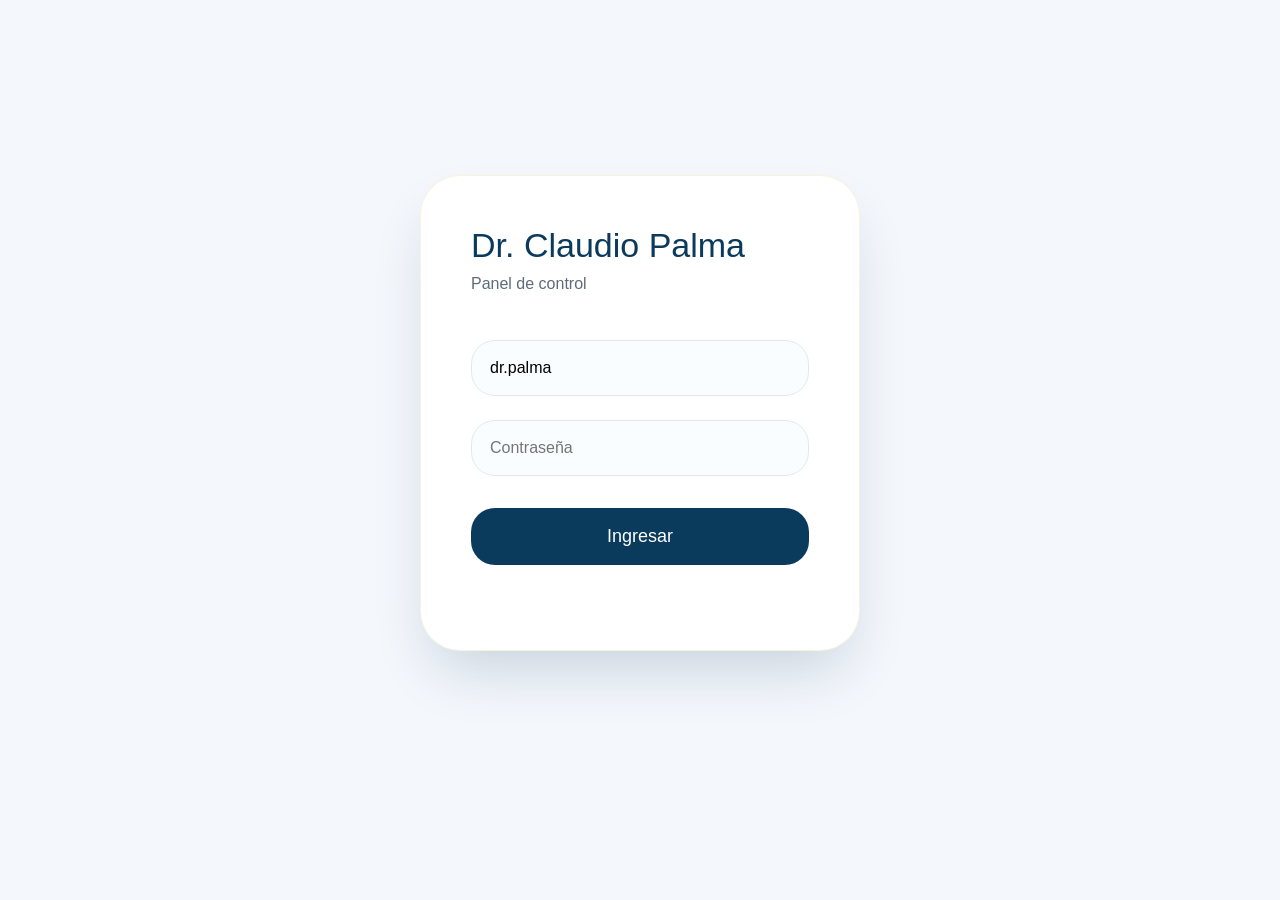
==== commit e09aa054: "Update admin.html" ====
--- a/admin.html
+++ b/admin.html
@@ -3,257 +3,41 @@
 <head>
     <meta charset="UTF-8">
     <meta name="viewport" content="width=device-width, initial-scale=1.0">
-    <title>Dr. Claudio Palma · Panel Completo</title>
+    <title>Dr. Claudio Palma · Panel</title>
     <style>
-        * {
-            margin: 0;
-            padding: 0;
-            box-sizing: border-box;
-            font-family: 'Inter', -apple-system, BlinkMacSystemFont, 'Segoe UI', Roboto, sans-serif;
-        }
-
-        :root {
-            --primary: #0b3b5c;
-            --gold: #d0a933;
-            --bg: #f4f7fc;
-            --card: #ffffff;
-            --text: #1e293b;
-            --border: #e0e9f2;
-        }
-
-        body {
-            background: var(--bg);
-            color: var(--text);
-            padding: 30px;
-        }
-
-        .container {
-            max-width: 1400px;
-            margin: 0 auto;
-        }
-
-        /* LOGIN */
-        .login-screen {
-            display: flex;
-            align-items: center;
-            justify-content: center;
-            min-height: 85vh;
-        }
-
-        .login-card {
-            background: var(--card);
-            padding: 50px;
-            border-radius: 40px;
-            box-shadow: 0 30px 60px -15px rgba(11, 59, 92, 0.2);
-            width: 100%;
-            max-width: 440px;
-            border: 1px solid rgba(208, 169, 51, 0.15);
-        }
-
-        .login-card h2 {
-            color: var(--primary);
-            font-size: 34px;
-            font-weight: 500;
-            margin-bottom: 10px;
-        }
-
-        .login-card p {
-            color: #5f6b7a;
-            margin-bottom: 35px;
-        }
-
-        .login-input {
-            width: 100%;
-            padding: 18px;
-            margin: 12px 0;
-            border: 1px solid var(--border);
-            border-radius: 24px;
-            font-size: 16px;
-            background: #fafdff;
-        }
-
-        .login-input:focus {
-            outline: none;
-            border-color: var(--gold);
-            box-shadow: 0 0 0 4px rgba(208, 169, 51, 0.15);
-        }
-
-        .login-btn {
-            width: 100%;
-            padding: 18px;
-            background: var(--primary);
-            color: white;
-            border: none;
-            border-radius: 24px;
-            font-size: 18px;
-            font-weight: 500;
-            cursor: pointer;
-            margin-top: 20px;
-        }
-
-        .login-btn:hover {
-            background: #0f4a70;
-        }
-
-        /* PANEL */
-        .panel {
-            display: none;
-        }
-
-        .header {
-            display: flex;
-            justify-content: space-between;
-            align-items: center;
-            margin-bottom: 30px;
-            padding: 25px 35px;
-            background: var(--card);
-            border-radius: 40px;
-            border: 1px solid var(--border);
-        }
-
-        .logo h1 {
-            color: var(--primary);
-            font-size: 28px;
-            font-weight: 500;
-        }
-
-        .logo span {
-            color: var(--gold);
-            font-size: 14px;
-            margin-top: 6px;
-            display: block;
-        }
-
-        .user-badge {
-            background: #edf2f9;
-            padding: 12px 25px;
-            border-radius: 40px;
-            color: var(--primary);
-            border: 1px solid var(--border);
-            cursor: pointer;
-        }
-
-        .grid-2 {
-            display: grid;
-            grid-template-columns: 1fr 1fr;
-            gap: 25px;
-            margin-bottom: 25px;
-        }
-
-        .card {
-            background: var(--card);
-            border-radius: 35px;
-            padding: 30px;
-            border: 1px solid var(--border);
-            margin-bottom: 25px;
-        }
-
-        .card h2 {
-            color: var(--primary);
-            font-size: 22px;
-            margin-bottom: 25px;
-        }
-
-        .input-group {
-            margin-bottom: 22px;
-        }
-
-        .input-group label {
-            display: block;
-            margin-bottom: 8px;
-            font-weight: 500;
-            color: #4a5a6a;
-        }
-
-        .input-group input,
-        .input-group textarea,
-        .input-group select {
-            width: 100%;
-            padding: 16px;
-            border: 1px solid var(--border);
-            border-radius: 24px;
-            font-size: 15px;
-            background: #f9fdff;
-        }
-
-        .input-group input:focus,
-        .input-group textarea:focus,
-        .input-group select:focus {
-            border-color: var(--gold);
-            outline: none;
-        }
-
-        .btn {
-            background: var(--primary);
-            color: white;
-            border: none;
-            padding: 16px 30px;
-            border-radius: 40px;
-            font-size: 16px;
-            font-weight: 500;
-            cursor: pointer;
-            margin-top: 10px;
-        }
-
-        .btn-secondary {
-            background: #eef3f9;
-            color: var(--primary);
-            border: 1px solid var(--border);
-        }
-
-        .btn-small {
-            padding: 10px 20px;
-            font-size: 14px;
-        }
-
-        .casos-lista {
-            margin-top: 20px;
-            max-height: 400px;
-            overflow-y: auto;
-        }
-
-        .caso-item {
-            background: #f8fbfe;
-            border-radius: 20px;
-            padding: 20px;
-            margin-bottom: 15px;
-            border-left: 4px solid var(--gold);
-        }
-
-        .caso-item h4 {
-            color: var(--primary);
-            margin-bottom: 10px;
-        }
-
-        .caso-foto {
-            max-width: 100px;
-            max-height: 100px;
-            border-radius: 12px;
-            margin-top: 10px;
-        }
-
-        .acciones {
-            display: flex;
-            gap: 10px;
-            margin-top: 15px;
-        }
-
-        .foto-preview {
-            width: 150px;
-            height: 150px;
-            border-radius: 50%;
-            object-fit: cover;
-            border: 3px solid var(--gold);
-            margin: 15px auto;
-            display: none;
-        }
-
-        .preview-container {
-            text-align: center;
-            background: #f1f5f9;
-            border-radius: 20px;
-            padding: 20px;
-        }
+        * { margin:0; padding:0; box-sizing:border-box; font-family:'Inter',sans-serif; }
+        :root { --primary:#0b3b5c; --gold:#d0a933; --bg:#f4f7fc; --card:#fff; --text:#1e293b; --border:#e0e9f2; }
+        body { background:var(--bg); color:var(--text); padding:30px; }
+        .container { max-width:1400px; margin:0 auto; }
+        .login-screen { display:flex; align-items:center; justify-content:center; min-height:85vh; }
+        .login-card { background:var(--card); padding:50px; border-radius:40px; box-shadow:0 30px 60px -15px rgba(11,59,92,0.2); width:100%; max-width:440px; border:1px solid rgba(208,169,51,0.15); }
+        .login-card h2 { color:var(--primary); font-size:34px; font-weight:500; margin-bottom:10px; }
+        .login-card p { color:#5f6b7a; margin-bottom:35px; }
+        .login-input { width:100%; padding:18px; margin:12px 0; border:1px solid var(--border); border-radius:24px; font-size:16px; background:#fafdff; }
+        .login-input:focus { outline:none; border-color:var(--gold); box-shadow:0 0 0 4px rgba(208,169,51,0.15); }
+        .login-btn { width:100%; padding:18px; background:var(--primary); color:white; border:none; border-radius:24px; font-size:18px; font-weight:500; cursor:pointer; margin-top:20px; }
+        .login-btn:hover { background:#0f4a70; }
+        .panel { display:none; }
+        .header { display:flex; justify-content:space-between; align-items:center; margin-bottom:30px; padding:25px 35px; background:var(--card); border-radius:40px; border:1px solid var(--border); }
+        .logo h1 { color:var(--primary); font-size:28px; font-weight:500; }
+        .logo span { color:var(--gold); font-size:14px; margin-top:6px; display:block; }
+        .user-badge { background:#edf2f9; padding:12px 25px; border-radius:40px; color:var(--primary); border:1px solid var(--border); cursor:pointer; }
+        .grid-2 { display:grid; grid-template-columns:1fr 1fr; gap:25px; margin-bottom:25px; }
+        .card { background:var(--card); border-radius:35px; padding:30px; border:1px solid var(--border); margin-bottom:25px; }
+        .card h2 { color:var(--primary); font-size:22px; margin-bottom:25px; }
+        .input-group { margin-bottom:22px; }
+        .input-group label { display:block; margin-bottom:8px; font-weight:500; color:#4a5a6a; }
+        .input-group input, .input-group textarea, .input-group select { width:100%; padding:16px; border:1px solid var(--border); border-radius:24px; font-size:15px; background:#f9fdff; }
+        .btn { background:var(--primary); color:white; border:none; padding:16px 30px; border-radius:40px; font-size:16px; font-weight:500; cursor:pointer; margin-top:10px; }
+        .btn-secondary { background:#eef3f9; color:var(--primary); border:1px solid var(--border); }
+        .btn-small { padding:10px 20px; font-size:14px; }
+        .casos-lista { margin-top:20px; max-height:400px; overflow-y:auto; }
+        .caso-item { background:#f8fbfe; border-radius:20px; padding:20px; margin-bottom:15px; border-left:4px solid var(--gold); }
+        .caso-item h4 { color:var(--primary); margin-bottom:10px; }
+        .caso-foto { max-width:100px; max-height:100px; border-radius:12px; margin-top:10px; }
+        .acciones { display:flex; gap:10px; margin-top:15px; }
+        .foto-preview { width:150px; height:150px; border-radius:50%; object-fit:cover; border:3px solid var(--gold); margin:15px auto; display:none; }
+        .preview-container { text-align:center; background:#f1f5f9; border-radius:20px; padding:20px; }
     </style>
 </head>
 <body>
@@ -262,7 +46,7 @@
         <div id="loginScreen" class="login-screen">
             <div class="login-card">
                 <h2>Dr. Claudio Palma</h2>
-                <p>Panel de control completo</p>
+                <p>Panel de control</p>
                 <input type="text" id="username" class="login-input" placeholder="Usuario" value="dr.palma">
                 <input type="password" id="password" class="login-input" placeholder="Contraseña">
                 <button class="login-btn" onclick="verificarLogin()">Ingresar</button>
@@ -270,167 +54,77 @@
             </div>
         </div>
 
-        <!-- PANEL PRINCIPAL -->
+        <!-- PANEL -->
         <div id="panel" class="panel">
             <div class="header">
-                <div class="logo">
-                    <h1>Dr. Claudio Palma</h1>
-                    <span>Panel de control · Todo editable</span>
+                <div class="logo"><h1>Dr. Claudio Palma</h1><span>Panel</span></div>
+                <div class="user-badge" onclick="cerrarSesion()">🚪 Cerrar</div>
+            </div>
+
+            <div class="card">
+                <h2>📝 Texto principal</h2>
+                <div class="input-group"><label>Título</label><input type="text" id="mainTitle" value="Dr. Claudio Palma"></div>
+                <div class="input-group"><label>Subtítulo</label><input type="text" id="mainSubtitle" value="Derecho Civil · Comercial · Familiar · Laboral · Accidentes"></div>
+                <div class="input-group"><label>Descripción</label><textarea id="mainDesc" rows="3">Más de 15 años defendiendo los derechos de los trabajadores y las familias con compromiso y ética profesional.</textarea></div>
+                <button class="btn" onclick="guardarTextoPrincipal()">💾 Guardar</button>
+            </div>
+
+            <div class="card">
+                <h2>👤 Sobre mí</h2>
+                <textarea id="bioTexto" rows="4">Titular del Estudio Jurídico, especializado en derecho laboral, civil y de familia. Con más de 15 años de trayectoria, mi compromiso es brindar un servicio personalizado, ético y eficiente.</textarea>
+                <button class="btn" onclick="guardarBio()">💾 Guardar</button>
+            </div>
+
+            <div class="card">
+                <h2>🏆 Estadísticas</h2>
+                <div class="grid-2">
+                    <div class="input-group"><label>Casos</label><input type="text" id="statCasos" value="650+"></div>
+                    <div class="input-group"><label>Años</label><input type="text" id="statAnos" value="15+"></div>
                 </div>
-                <div class="user-badge" onclick="cerrarSesion()">🚪 Cerrar sesión</div>
-            </div>
-
-            <!-- SECCIÓN 1: TEXTO PRINCIPAL -->
-            <div class="card">
-                <h2>📝 Texto principal de la página</h2>
+                <div class="input-group"><label>Dedicación</label><input type="text" id="statDedicacion" value="100%"></div>
+                <button class="btn" onclick="guardarEstadisticas()">💾 Guardar</button>
+            </div>
+
+            <div class="card">
+                <h2>📍 Contacto</h2>
                 <div class="grid-2">
-                    <div class="input-group">
-                        <label>Título principal (header)</label>
-                        <input type="text" id="mainTitle" value="Dr. Claudio Palma">
-                    </div>
-                    <div class="input-group">
-                        <label>Subtítulo / especialidades</label>
-                        <input type="text" id="mainSubtitle" value="Derecho Civil · Comercial · Familiar · Laboral · Accidentes">
-                    </div>
-                </div>
-                <div class="input-group">
-                    <label>Descripción profesional (hero)</label>
-                    <textarea id="mainDesc" rows="3">Más de 15 años defendiendo los derechos de los trabajadores y las familias con compromiso y ética profesional.</textarea>
-                </div>
-                <button class="btn" onclick="guardarTextoPrincipal()">💾 Guardar texto principal</button>
-            </div>
-
-            <!-- SECCIÓN 2: SOBRE MÍ / BIOGRAFÍA -->
-            <div class="card">
-                <h2>👤 Sobre mí (biografía)</h2>
-                <div class="input-group">
-                    <label>Texto de presentación personal</label>
-                    <textarea id="bioTexto" rows="4">Titular del Estudio Jurídico, especializado en derecho laboral, civil y de familia. Con más de 15 años de trayectoria, mi compromiso es brindar un servicio personalizado, ético y eficiente.</textarea>
-                </div>
-                <button class="btn" onclick="guardarBio()">💾 Guardar biografía</button>
-            </div>
-
-            <!-- SECCIÓN 3: ESTADÍSTICAS (editables) -->
-            <div class="card">
-                <h2>🏆 Estadísticas (casos, años, dedicación)</h2>
-                <div class="grid-2">
-                    <div class="input-group">
-                        <label>Casos exitosos</label>
-                        <input type="text" id="statCasos" value="650+">
-                    </div>
-                    <div class="input-group">
-                        <label>Años de experiencia</label>
-                        <input type="text" id="statAnos" value="15+">
-                    </div>
-                </div>
-                <div class="input-group">
-                    <label>Dedicación</label>
-                    <input type="text" id="statDedicacion" value="100%">
-                </div>
-                <button class="btn" onclick="guardarEstadisticas()">💾 Guardar estadísticas</button>
-            </div>
-
-            <!-- SECCIÓN 4: CONTACTO COMPLETO -->
-            <div class="card">
-                <h2>📍 Contacto y ubicación</h2>
-                <div class="grid-2">
-                    <div class="input-group">
-                        <label>WhatsApp (solo números)</label>
-                        <input type="text" id="contactWhatsapp" value="11-5311-2273">
-                    </div>
-                    <div class="input-group">
-                        <label>Email</label>
-                        <input type="email" id="contactEmail" value="abogadoclaudiopalma.srt@gmail.com">
-                    </div>
+                    <div class="input-group"><label>WhatsApp</label><input type="text" id="contactWhatsapp" value="11-5311-2273"></div>
+                    <div class="input-group"><label>Email</label><input type="email" id="contactEmail" value="abogadoclaudiopalma.srt@gmail.com"></div>
                 </div>
                 <div class="grid-2">
-                    <div class="input-group">
-                        <label>Dirección completa</label>
-                        <input type="text" id="contactAddress" value="Av. Corrientes 1234, CABA">
-                    </div>
-                    <div class="input-group">
-                        <label>Horario de atención</label>
-                        <input type="text" id="contactHours" value="Lunes a Viernes 9:00 a 19:00">
-                    </div>
+                    <div class="input-group"><label>Dirección</label><input type="text" id="contactAddress" value="Av. Corrientes 1234, CABA"></div>
+                    <div class="input-group"><label>Horario</label><input type="text" id="contactHours" value="Lunes a Viernes 9:00 a 19:00"></div>
                 </div>
-                <button class="btn" onclick="guardarContacto()">💾 Guardar contacto</button>
-            </div>
-
-            <!-- SECCIÓN 5: MAPA (código iframe) -->
-            <div class="card">
-                <h2>🗺️ Mapa de ubicación</h2>
-                <div class="input-group">
-                    <label>Código del mapa (iframe de Google Maps)</label>
-                    <textarea id="mapaIframe" rows="4" placeholder='&lt;iframe src="https://www.google.com/maps/embed?pb=..."&gt;&lt;/iframe&gt;'></textarea>
-                    <p style="font-size:13px; color:#64748b; margin-top:10px;">
-                        📌 Para obtener el código: andá a Google Maps, buscá la dirección, tocá "Compartir" → "Insertar mapa" → copiá el código.
-                    </p>
-                </div>
-                <button class="btn" onclick="guardarMapa()">💾 Guardar mapa</button>
-            </div>
-
-            <!-- SECCIÓN 6: FOTO PROFESIONAL -->
-            <div class="card">
-                <h2>📸 Foto profesional / Logo</h2>
-                <div style="display: grid; grid-template-columns: 1fr 1fr; gap: 30px; align-items: center;">
-                    <div>
-                        <div class="input-group">
-                            <label>Seleccionar imagen</label>
-                            <input type="file" id="fotoPerfil" accept="image/*" onchange="previewFotoPerfil(event)">
-                        </div>
-                        <button class="btn" onclick="guardarFotoPerfil()" style="margin-top:15px;">💾 Guardar foto</button>
-                    </div>
-                    <div class="preview-container">
-                        <h4>Vista previa</h4>
-                        <img id="previewPerfil" class="foto-preview">
-                        <p id="sinFotoMsg">Sin imagen</p>
-                    </div>
-                </div>
-            </div>
-
-            <!-- SECCIÓN 7: PUBLICAR NUEVO CASO -->
-            <div class="card">
-                <h2>📸 Publicar nuevo caso</h2>
-                <div style="display: grid; grid-template-columns: 2fr 1fr; gap: 25px;">
-                    <div>
-                        <div class="input-group">
-                            <label>Área del caso</label>
-                            <select id="casoArea">
-                                <option>Civil</option>
-                                <option>Comercial</option>
-                                <option>Familiar</option>
-                                <option>Laboral</option>
-                                <option>ART</option>
-                                <option>Tránsito</option>
-                            </select>
-                        </div>
-                        <div class="input-group">
-                            <label>Título del caso</label>
-                            <input type="text" id="casoTitulo" placeholder="Ej: Indemnización por despido">
-                        </div>
-                        <div class="input-group">
-                            <label>Descripción</label>
-                            <textarea id="casoDesc" rows="2" placeholder="Detalles del caso..."></textarea>
-                        </div>
-                        <div class="input-group">
-                            <label>Resultado obtenido</label>
-                            <textarea id="casoResult" rows="2" placeholder="Ej: $2.500.000 de indemnización"></textarea>
-                        </div>
-                    </div>
-                    <div>
-                        <div class="input-group">
-                            <label>Foto del caso</label>
-                            <input type="file" id="casoFoto" accept="image/*" onchange="previewCasoFoto(event)">
-                            <img id="preview" style="max-width:100%; max-height:150px; margin-top:15px; border-radius:15px; display:none;">
-                        </div>
-                    </div>
-                </div>
-                <button class="btn" onclick="publicarCaso()" style="width:100%; margin-top:15px;">📤 PUBLICAR CASO</button>
-            </div>
-
-            <!-- SECCIÓN 8: CASOS PUBLICADOS -->
-            <div class="card">
-                <h2>📋 Casos publicados</h2>
+                <button class="btn" onclick="guardarContacto()">💾 Guardar</button>
+            </div>
+
+            <div class="card">
+                <h2>🗺️ Mapa</h2>
+                <textarea id="mapaIframe" rows="4" placeholder='&lt;iframe src="..."&gt;&lt;/iframe&gt;'></textarea>
+                <button class="btn" onclick="guardarMapa()">💾 Guardar</button>
+            </div>
+
+            <div class="card">
+                <h2>📸 Foto</h2>
+                <input type="file" id="fotoPerfil" accept="image/*" onchange="previewFotoPerfil(event)">
+                <img id="previewPerfil" class="foto-preview">
+                <p id="sinFotoMsg">Sin imagen</p>
+                <button class="btn" onclick="guardarFotoPerfil()">💾 Guardar</button>
+            </div>
+
+            <div class="card">
+                <h2>📸 Nuevo caso</h2>
+                <select id="casoArea"><option>Civil</option><option>Comercial</option><option>Familiar</option><option>Laboral</option><option>ART</option><option>Tránsito</option></select>
+                <input type="text" id="casoTitulo" placeholder="Título">
+                <textarea id="casoDesc" placeholder="Descripción"></textarea>
+                <textarea id="casoResult" placeholder="Resultado"></textarea>
+                <input type="file" id="casoFoto" accept="image/*" onchange="previewCasoFoto(event)">
+                <img id="preview" style="max-width:100%; max-height:150px; margin-top:15px; border-radius:15px; display:none;">
+                <button class="btn" onclick="publicarCaso()">📤 PUBLICAR</button>
+            </div>
+
+            <div class="card">
+                <h2>📋 Casos</h2>
                 <div class="casos-lista" id="casosList"></div>
             </div>
         </div>
@@ -438,13 +132,13 @@
 
     <script>
         // ==============================================
-        // CONFIGURACIÓN
+        // CONTRASEÑA SIMPLE PARA PROBAR
         // ==============================================
         const USUARIO = 'dr.palma';
-        const CONTRASENA = '2121ñ@rt';
-
-        // ==============================================
-        // LOGIN Y SESIÓN
+        const CONTRASENA = '1234'; // CAMBIADA TEMPORALMENTE
+
+        // ==============================================
+        // LOGIN
         // ==============================================
         if (localStorage.getItem('sesion') === 'activa') {
             document.getElementById('loginScreen').style.display = 'none';
@@ -473,7 +167,7 @@
         }
 
         // ==============================================
-        // FUNCIONES DE GUARDADO (cada sección)
+        // GUARDAR
         // ==============================================
         function guardarTextoPrincipal() {
             const data = {
@@ -482,12 +176,12 @@
                 descripcion: document.getElementById('mainDesc').value
             };
             localStorage.setItem('textoPrincipal', JSON.stringify(data));
-            alert('✅ Texto principal guardado');
+            alert('✅ Guardado');
         }
 
         function guardarBio() {
             localStorage.setItem('bio', document.getElementById('bioTexto').value);
-            alert('✅ Biografía guardada');
+            alert('✅ Guardado');
         }
 
         function guardarEstadisticas() {
@@ -497,7 +191,7 @@
                 dedicacion: document.getElementById('statDedicacion').value
             };
             localStorage.setItem('estadisticas', JSON.stringify(data));
-            alert('✅ Estadísticas guardadas');
+            alert('✅ Guardado');
         }
 
         function guardarContacto() {
@@ -508,21 +202,17 @@
                 horario: document.getElementById('contactHours').value
             };
             localStorage.setItem('contacto', JSON.stringify(data));
-            alert('✅ Contacto guardado');
+            alert('✅ Guardado');
         }
 
         function guardarMapa() {
             const codigo = document.getElementById('mapaIframe').value;
-            if (codigo.includes('<iframe') && codigo.includes('src=')) {
-                localStorage.setItem('mapaIframe', codigo);
-                alert('✅ Mapa guardado');
-            } else {
-                alert('❌ El código no parece válido. Debe contener <iframe src=...');
-            }
-        }
-
-        // ==============================================
-        // FOTO DE PERFIL
+            localStorage.setItem('mapaIframe', codigo);
+            alert('✅ Mapa guardado');
+        }
+
+        // ==============================================
+        // FOTO
         // ==============================================
         function previewFotoPerfil(e) {
             const file = e.target.files[0];
@@ -547,4 +237,129 @@
             }
         }
 
-        // =======================
+        // ==============================================
+        // CASOS
+        // ==============================================
+        function previewCasoFoto(e) {
+            const file = e.target.files[0];
+            if (file) {
+                const reader = new FileReader();
+                reader.onload = (e) => {
+                    document.getElementById('preview').src = e.target.result;
+                    document.getElementById('preview').style.display = 'block';
+                };
+                reader.readAsDataURL(file);
+            }
+        }
+
+        function publicarCaso() {
+            const titulo = document.getElementById('casoTitulo').value;
+            const area = document.getElementById('casoArea').value;
+            const desc = document.getElementById('casoDesc').value;
+            const res = document.getElementById('casoResult').value;
+
+            if (!titulo || !area || !desc || !res) {
+                alert('❌ Completá todo');
+                return;
+            }
+
+            const foto = document.getElementById('casoFoto').files[0];
+            if (foto) {
+                const reader = new FileReader();
+                reader.onload = (e) => guardarCaso(e.target.result);
+                reader.readAsDataURL(foto);
+            } else {
+                guardarCaso('');
+            }
+        }
+
+        function guardarCaso(foto) {
+            let casos = JSON.parse(localStorage.getItem('casos') || '[]');
+            casos.unshift({
+                id: Date.now(),
+                area: document.getElementById('casoArea').value,
+                titulo: document.getElementById('casoTitulo').value,
+                descripcion: document.getElementById('casoDesc').value,
+                resultado: document.getElementById('casoResult').value,
+                foto: foto,
+                fecha: new Date().toLocaleString()
+            });
+            localStorage.setItem('casos', JSON.stringify(casos));
+
+            document.getElementById('casoTitulo').value = '';
+            document.getElementById('casoDesc').value = '';
+            document.getElementById('casoResult').value = '';
+            document.getElementById('casoFoto').value = '';
+            document.getElementById('preview').style.display = 'none';
+
+            actualizarListaCasos();
+            alert('✅ Caso publicado');
+        }
+
+        function actualizarListaCasos() {
+            const casos = JSON.parse(localStorage.getItem('casos') || '[]');
+            document.getElementById('casosList').innerHTML = casos.map(c => `
+                <div class="caso-item">
+                    <h4>${c.titulo} <small>(${c.area})</small></h4>
+                    <p><strong>Descripción:</strong> ${c.descripcion}</p>
+                    <p><strong>Resultado:</strong> ${c.resultado}</p>
+                    ${c.foto ? `<img src="${c.foto}" class="caso-foto">` : ''}
+                    <small>📅 ${c.fecha}</small>
+                    <div class="acciones">
+                        <button class="btn btn-small btn-secondary" onclick="eliminarCaso(${c.id})">🗑️ Eliminar</button>
+                    </div>
+                </div>
+            `).join('');
+        }
+
+        function eliminarCaso(id) {
+            let casos = JSON.parse(localStorage.getItem('casos') || '[]');
+            casos = casos.filter(c => c.id !== id);
+            localStorage.setItem('casos', JSON.stringify(casos));
+            actualizarListaCasos();
+        }
+
+        // ==============================================
+        // CARGAR DATOS
+        // ==============================================
+        function cargarTodosLosDatos() {
+            const texto = JSON.parse(localStorage.getItem('textoPrincipal'));
+            if (texto) {
+                document.getElementById('mainTitle').value = texto.titulo || 'Dr. Claudio Palma';
+                document.getElementById('mainSubtitle').value = texto.subtitulo || '';
+                document.getElementById('mainDesc').value = texto.descripcion || '';
+            }
+
+            const bio = localStorage.getItem('bio');
+            if (bio) document.getElementById('bioTexto').value = bio;
+
+            const stats = JSON.parse(localStorage.getItem('estadisticas'));
+            if (stats) {
+                document.getElementById('statCasos').value = stats.casos || '650+';
+                document.getElementById('statAnos').value = stats.anos || '15+';
+                document.getElementById('statDedicacion').value = stats.dedicacion || '100%';
+            }
+
+            const contacto = JSON.parse(localStorage.getItem('contacto'));
+            if (contacto) {
+                document.getElementById('contactWhatsapp').value = contacto.whatsapp || '11-5311-2273';
+                document.getElementById('contactEmail').value = contacto.email || 'abogadoclaudiopalma.srt@gmail.com';
+                document.getElementById('contactAddress').value = contacto.direccion || 'Av. Corrientes 1234, CABA';
+                document.getElementById('contactHours').value = contacto.horario || 'Lunes a Viernes 9:00 a 19:00';
+            }
+
+            const mapa = localStorage.getItem('mapaIframe');
+            if (mapa) document.getElementById('mapaIframe').value = mapa;
+
+            const foto = localStorage.getItem('fotoPerfil');
+            if (foto) {
+                document.getElementById('previewPerfil').src = foto;
+                document.getElementById('previewPerfil').style.display = 'block';
+                document.getElementById('sinFotoMsg').style.display = 'none';
+            }
+
+            actualizarListaCasos();
+        }
+    </script>
+</body>
+    </html>
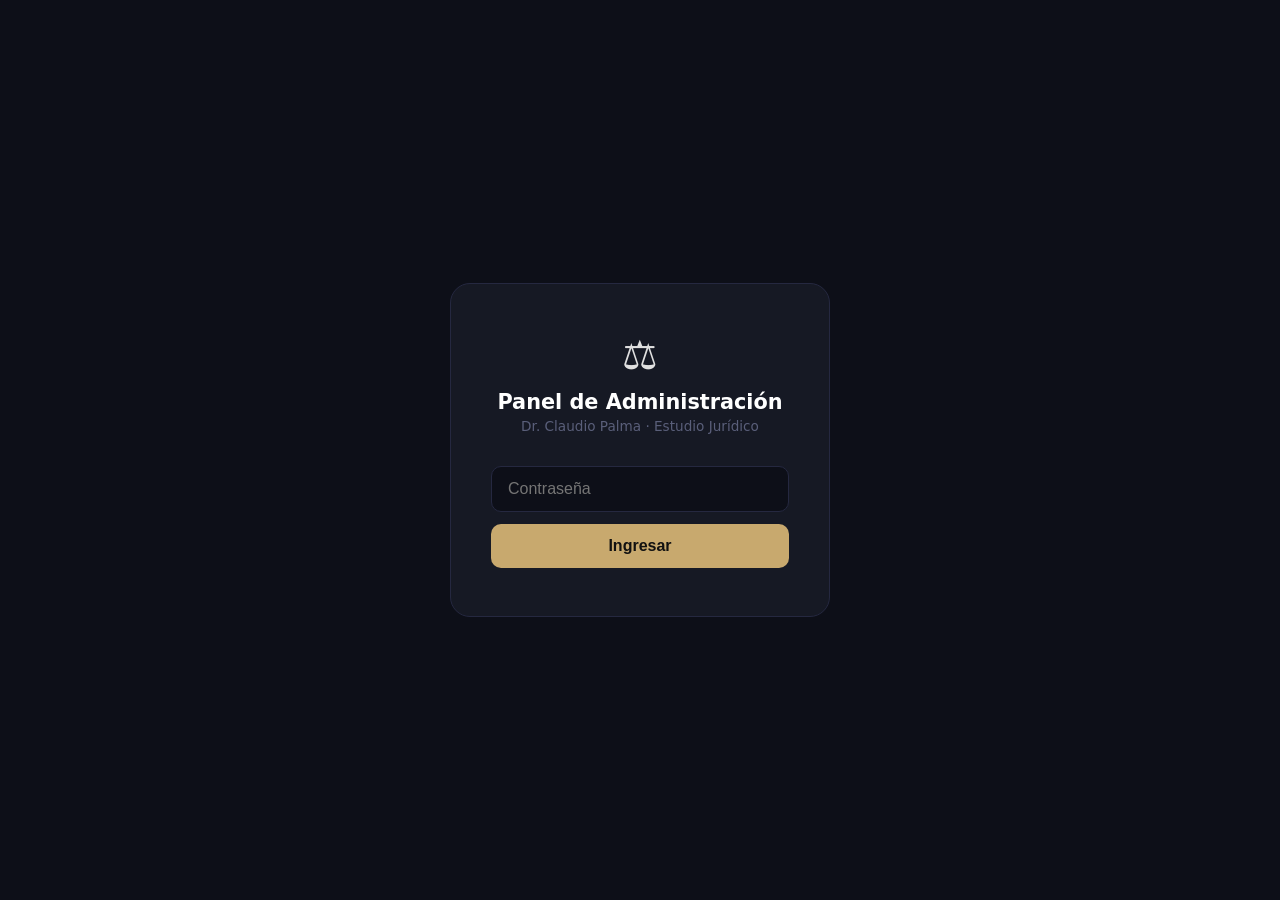
==== commit a9d628b5: "Create admin.html" ====
--- a/admin.html
+++ b/admin.html
@@ -1,365 +1,559 @@
 <!DOCTYPE html>
 <html lang="es">
 <head>
-    <meta charset="UTF-8">
-    <meta name="viewport" content="width=device-width, initial-scale=1.0">
-    <title>Dr. Claudio Palma · Panel</title>
-    <style>
-        * { margin:0; padding:0; box-sizing:border-box; font-family:'Inter',sans-serif; }
-        :root { --primary:#0b3b5c; --gold:#d0a933; --bg:#f4f7fc; --card:#fff; --text:#1e293b; --border:#e0e9f2; }
-        body { background:var(--bg); color:var(--text); padding:30px; }
-        .container { max-width:1400px; margin:0 auto; }
-        .login-screen { display:flex; align-items:center; justify-content:center; min-height:85vh; }
-        .login-card { background:var(--card); padding:50px; border-radius:40px; box-shadow:0 30px 60px -15px rgba(11,59,92,0.2); width:100%; max-width:440px; border:1px solid rgba(208,169,51,0.15); }
-        .login-card h2 { color:var(--primary); font-size:34px; font-weight:500; margin-bottom:10px; }
-        .login-card p { color:#5f6b7a; margin-bottom:35px; }
-        .login-input { width:100%; padding:18px; margin:12px 0; border:1px solid var(--border); border-radius:24px; font-size:16px; background:#fafdff; }
-        .login-input:focus { outline:none; border-color:var(--gold); box-shadow:0 0 0 4px rgba(208,169,51,0.15); }
-        .login-btn { width:100%; padding:18px; background:var(--primary); color:white; border:none; border-radius:24px; font-size:18px; font-weight:500; cursor:pointer; margin-top:20px; }
-        .login-btn:hover { background:#0f4a70; }
-        .panel { display:none; }
-        .header { display:flex; justify-content:space-between; align-items:center; margin-bottom:30px; padding:25px 35px; background:var(--card); border-radius:40px; border:1px solid var(--border); }
-        .logo h1 { color:var(--primary); font-size:28px; font-weight:500; }
-        .logo span { color:var(--gold); font-size:14px; margin-top:6px; display:block; }
-        .user-badge { background:#edf2f9; padding:12px 25px; border-radius:40px; color:var(--primary); border:1px solid var(--border); cursor:pointer; }
-        .grid-2 { display:grid; grid-template-columns:1fr 1fr; gap:25px; margin-bottom:25px; }
-        .card { background:var(--card); border-radius:35px; padding:30px; border:1px solid var(--border); margin-bottom:25px; }
-        .card h2 { color:var(--primary); font-size:22px; margin-bottom:25px; }
-        .input-group { margin-bottom:22px; }
-        .input-group label { display:block; margin-bottom:8px; font-weight:500; color:#4a5a6a; }
-        .input-group input, .input-group textarea, .input-group select { width:100%; padding:16px; border:1px solid var(--border); border-radius:24px; font-size:15px; background:#f9fdff; }
-        .btn { background:var(--primary); color:white; border:none; padding:16px 30px; border-radius:40px; font-size:16px; font-weight:500; cursor:pointer; margin-top:10px; }
-        .btn-secondary { background:#eef3f9; color:var(--primary); border:1px solid var(--border); }
-        .btn-small { padding:10px 20px; font-size:14px; }
-        .casos-lista { margin-top:20px; max-height:400px; overflow-y:auto; }
-        .caso-item { background:#f8fbfe; border-radius:20px; padding:20px; margin-bottom:15px; border-left:4px solid var(--gold); }
-        .caso-item h4 { color:var(--primary); margin-bottom:10px; }
-        .caso-foto { max-width:100px; max-height:100px; border-radius:12px; margin-top:10px; }
-        .acciones { display:flex; gap:10px; margin-top:15px; }
-        .foto-preview { width:150px; height:150px; border-radius:50%; object-fit:cover; border:3px solid var(--gold); margin:15px auto; display:none; }
-        .preview-container { text-align:center; background:#f1f5f9; border-radius:20px; padding:20px; }
-    </style>
+<meta charset="UTF-8"/>
+<meta name="viewport" content="width=device-width, initial-scale=1.0"/>
+<title>Admin — Dr. Claudio Palma</title>
+<style>
+*{box-sizing:border-box;margin:0;padding:0}
+:root{
+  --bg:#0d0f18;--surface:#161924;--border:#252840;
+  --gold:#c8a96e;--gold-dim:#c8a96e22;--muted:#5a5f7a;
+  --red:#e74c3c;--green:#2ecc71;
+}
+body{font-family:'Segoe UI',system-ui,sans-serif;background:var(--bg);color:#e0e0e0;min-height:100vh}
+
+/* LOGIN */
+#login{display:flex;align-items:center;justify-content:center;min-height:100vh;padding:20px}
+.lcard{background:var(--surface);border:1px solid var(--border);border-radius:20px;padding:48px 40px;width:100%;max-width:380px;text-align:center}
+.lcard .logo{font-size:2.5rem;margin-bottom:12px}
+.lcard h1{font-size:1.3rem;color:#fff;margin-bottom:4px}
+.lcard p{color:var(--muted);font-size:.85rem;margin-bottom:32px}
+.lcard input{width:100%;padding:13px 16px;border-radius:10px;border:1px solid var(--border);background:var(--bg);color:#fff;font-size:1rem;margin-bottom:12px;outline:none;transition:border .2s}
+.lcard input:focus{border-color:var(--gold)}
+.lcard .lbtn{width:100%;padding:13px;border-radius:10px;border:none;background:var(--gold);color:#111;font-weight:700;font-size:1rem;cursor:pointer;transition:opacity .2s}
+.lcard .lbtn:hover{opacity:.85}
+.lerr{color:var(--red);font-size:.82rem;margin-top:10px;display:none}
+
+/* PANEL */
+#panel{display:none;flex-direction:column;min-height:100vh}
+.hdr{background:var(--surface);border-bottom:1px solid var(--border);padding:14px 28px;display:flex;align-items:center;justify-content:space-between;position:sticky;top:0;z-index:100}
+.hdr-l{display:flex;align-items:center;gap:12px}
+.hdr-title{font-size:1rem;font-weight:600;color:var(--gold)}
+.hdr-sub{font-size:.75rem;color:var(--muted);margin-top:1px}
+.btn-out{background:transparent;border:1px solid var(--border);color:var(--muted);padding:7px 16px;border-radius:8px;cursor:pointer;font-size:.8rem;transition:all .2s}
+.btn-out:hover{border-color:var(--red);color:var(--red)}
+
+/* ALERTA */
+.calert{background:#1a1200;border:1px solid var(--gold);border-radius:12px;padding:14px 18px;margin:20px 24px 0;font-size:.82rem;color:var(--gold);display:none;gap:10px;align-items:flex-start}
+.calert.show{display:flex}
+.calert strong{display:block;margin-bottom:4px;font-size:.9rem}
+.calert code{background:#0d0f18;padding:2px 6px;border-radius:4px;font-size:.78rem}
+
+/* TABS */
+.tabs{display:flex;gap:2px;padding:20px 24px 0;border-bottom:1px solid var(--border);overflow-x:auto}
+.tab{padding:10px 20px;border:1px solid var(--border);border-bottom:none;border-radius:10px 10px 0 0;background:var(--bg);color:var(--muted);cursor:pointer;font-size:.88rem;white-space:nowrap;transition:all .2s;user-select:none}
+.tab.active{background:var(--surface);color:var(--gold)}
+
+/* CONTENT */
+.content{padding:28px 24px;max-width:1100px}
+.sec{display:none}.sec.active{display:block}
+.sec-title{font-size:1.1rem;font-weight:600;color:#fff;margin-bottom:4px}
+.sec-desc{font-size:.82rem;color:var(--muted);margin-bottom:24px}
+
+/* DROP ZONE */
+.dz{border:2px dashed var(--border);border-radius:14px;padding:40px 20px;text-align:center;cursor:pointer;transition:all .25s;margin-bottom:20px;position:relative}
+.dz:hover,.dz.over{border-color:var(--gold);background:var(--gold-dim)}
+.dz input[type=file]{position:absolute;inset:0;opacity:0;cursor:pointer;width:100%;height:100%}
+.dz-icon{font-size:2.8rem;margin-bottom:10px}
+.dz-txt{font-size:.9rem;color:var(--muted)}.dz-txt strong{color:var(--gold)}
+.dz-hint{font-size:.78rem;color:var(--muted);margin-top:4px}
+
+/* PREVIEW */
+.pvbox{display:none;align-items:center;gap:14px;background:var(--surface);border:1px solid var(--border);border-radius:12px;padding:14px 18px;margin-bottom:20px}
+.pvbox img{width:72px;height:72px;object-fit:cover;border-radius:8px;flex-shrink:0}
+.pv-name{font-size:.85rem;font-weight:600;color:#ddd;word-break:break-all}
+.pv-size{font-size:.75rem;color:var(--muted);margin-top:3px}
+.pv-x{margin-left:auto;background:transparent;border:none;color:var(--muted);cursor:pointer;font-size:1.2rem;padding:4px;line-height:1}
+.pv-x:hover{color:var(--red)}
+
+/* FIELDS */
+.fields{display:grid;grid-template-columns:1fr 1fr;gap:12px;margin-bottom:20px}
+.fields.one{grid-template-columns:1fr}
+.fl{display:block;font-size:.78rem;color:var(--muted);margin-bottom:5px}
+.fields input,.fields select{width:100%;padding:11px 14px;border-radius:9px;border:1px solid var(--border);background:var(--bg);color:#fff;font-size:.88rem;outline:none;transition:border .2s;font-family:inherit}
+.fields input:focus,.fields select:focus{border-color:var(--gold)}
+.fields input::placeholder{color:var(--muted)}
+.fields select option{background:var(--surface)}
+
+/* PROGRESS */
+.prog{height:5px;background:var(--border);border-radius:4px;margin-bottom:18px;overflow:hidden;display:none}
+.prog.show{display:block}
+.prog-bar{height:100%;background:var(--gold);border-radius:4px;transition:width .4s;width:0%}
+
+/* UPLOAD BTN */
+.btn-up{display:inline-flex;align-items:center;gap:8px;background:var(--gold);color:#111;border:none;padding:12px 26px;border-radius:10px;font-weight:700;font-size:.92rem;cursor:pointer;transition:opacity .2s}
+.btn-up:hover{opacity:.85}.btn-up:disabled{opacity:.4;cursor:not-allowed}
+.spin{width:16px;height:16px;border:2.5px solid #11111140;border-top-color:#111;border-radius:50%;animation:rot .6s linear infinite;flex-shrink:0}
+@keyframes rot{to{transform:rotate(360deg)}}
+
+.divider{border:none;border-top:1px solid var(--border);margin:28px 0}
+
+/* GALLERY */
+.gal-hd{display:flex;align-items:center;justify-content:space-between;margin-bottom:14px}
+.gal-hd h3{font-size:.95rem;color:var(--muted)}
+.btn-ref{background:transparent;border:1px solid var(--border);color:var(--muted);padding:6px 14px;border-radius:7px;cursor:pointer;font-size:.78rem;transition:all .2s}
+.btn-ref:hover{border-color:var(--gold);color:var(--gold)}
+.grid{display:grid;grid-template-columns:repeat(auto-fill,minmax(190px,1fr));gap:14px}
+.card{background:var(--surface);border:1px solid var(--border);border-radius:12px;overflow:hidden;position:relative;transition:border-color .2s}
+.card:hover{border-color:var(--gold)}
+.card img{width:100%;height:150px;object-fit:cover;display:block}
+.card-body{padding:10px 12px}
+.card-title{font-size:.82rem;font-weight:600;color:#ddd;white-space:nowrap;overflow:hidden;text-overflow:ellipsis}
+.card-meta{font-size:.74rem;color:var(--muted);margin-top:3px}
+.card-tag{display:inline-block;background:var(--gold-dim);color:var(--gold);font-size:.68rem;padding:2px 8px;border-radius:20px;margin-top:6px}
+.card-del{position:absolute;top:8px;right:8px;width:30px;height:30px;border-radius:50%;border:none;background:#e74c3ccc;color:#fff;cursor:pointer;font-size:.85rem;display:flex;align-items:center;justify-content:center;opacity:0;transition:opacity .2s}
+.card:hover .card-del{opacity:1}.card-del:hover{background:var(--red)}
+.empty{text-align:center;padding:56px 20px;color:var(--muted)}
+.empty .ei{font-size:2.8rem;margin-bottom:10px}
+.empty p{font-size:.85rem}
+
+/* TOAST */
+#toast{position:fixed;bottom:24px;right:24px;padding:13px 20px;border-radius:11px;font-size:.88rem;font-weight:600;opacity:0;transform:translateY(8px);transition:all .3s;pointer-events:none;z-index:9999;max-width:320px}
+#toast.show{opacity:1;transform:translateY(0)}
+#toast.ok{background:#0d2b0d;border:1px solid var(--green);color:var(--green)}
+#toast.err{background:#2b0d0d;border:1px solid var(--red);color:var(--red)}
+
+@media(max-width:600px){
+  .fields{grid-template-columns:1fr}
+  .hdr{padding:12px 16px}
+  .content{padding:20px 14px}
+  .tabs{padding:16px 14px 0}
+  .lcard{padding:36px 24px}
+}
+</style>
 </head>
 <body>
-    <div class="container">
-        <!-- LOGIN -->
-        <div id="loginScreen" class="login-screen">
-            <div class="login-card">
-                <h2>Dr. Claudio Palma</h2>
-                <p>Panel de control</p>
-                <input type="text" id="username" class="login-input" placeholder="Usuario" value="dr.palma">
-                <input type="password" id="password" class="login-input" placeholder="Contraseña">
-                <button class="login-btn" onclick="verificarLogin()">Ingresar</button>
-                <p id="loginError" style="color: #ef4444; margin-top: 20px;"></p>
-            </div>
-        </div>
-
-        <!-- PANEL -->
-        <div id="panel" class="panel">
-            <div class="header">
-                <div class="logo"><h1>Dr. Claudio Palma</h1><span>Panel</span></div>
-                <div class="user-badge" onclick="cerrarSesion()">🚪 Cerrar</div>
-            </div>
-
-            <div class="card">
-                <h2>📝 Texto principal</h2>
-                <div class="input-group"><label>Título</label><input type="text" id="mainTitle" value="Dr. Claudio Palma"></div>
-                <div class="input-group"><label>Subtítulo</label><input type="text" id="mainSubtitle" value="Derecho Civil · Comercial · Familiar · Laboral · Accidentes"></div>
-                <div class="input-group"><label>Descripción</label><textarea id="mainDesc" rows="3">Más de 15 años defendiendo los derechos de los trabajadores y las familias con compromiso y ética profesional.</textarea></div>
-                <button class="btn" onclick="guardarTextoPrincipal()">💾 Guardar</button>
-            </div>
-
-            <div class="card">
-                <h2>👤 Sobre mí</h2>
-                <textarea id="bioTexto" rows="4">Titular del Estudio Jurídico, especializado en derecho laboral, civil y de familia. Con más de 15 años de trayectoria, mi compromiso es brindar un servicio personalizado, ético y eficiente.</textarea>
-                <button class="btn" onclick="guardarBio()">💾 Guardar</button>
-            </div>
-
-            <div class="card">
-                <h2>🏆 Estadísticas</h2>
-                <div class="grid-2">
-                    <div class="input-group"><label>Casos</label><input type="text" id="statCasos" value="650+"></div>
-                    <div class="input-group"><label>Años</label><input type="text" id="statAnos" value="15+"></div>
-                </div>
-                <div class="input-group"><label>Dedicación</label><input type="text" id="statDedicacion" value="100%"></div>
-                <button class="btn" onclick="guardarEstadisticas()">💾 Guardar</button>
-            </div>
-
-            <div class="card">
-                <h2>📍 Contacto</h2>
-                <div class="grid-2">
-                    <div class="input-group"><label>WhatsApp</label><input type="text" id="contactWhatsapp" value="11-5311-2273"></div>
-                    <div class="input-group"><label>Email</label><input type="email" id="contactEmail" value="abogadoclaudiopalma.srt@gmail.com"></div>
-                </div>
-                <div class="grid-2">
-                    <div class="input-group"><label>Dirección</label><input type="text" id="contactAddress" value="Av. Corrientes 1234, CABA"></div>
-                    <div class="input-group"><label>Horario</label><input type="text" id="contactHours" value="Lunes a Viernes 9:00 a 19:00"></div>
-                </div>
-                <button class="btn" onclick="guardarContacto()">💾 Guardar</button>
-            </div>
-
-            <div class="card">
-                <h2>🗺️ Mapa</h2>
-                <textarea id="mapaIframe" rows="4" placeholder='&lt;iframe src="..."&gt;&lt;/iframe&gt;'></textarea>
-                <button class="btn" onclick="guardarMapa()">💾 Guardar</button>
-            </div>
-
-            <div class="card">
-                <h2>📸 Foto</h2>
-                <input type="file" id="fotoPerfil" accept="image/*" onchange="previewFotoPerfil(event)">
-                <img id="previewPerfil" class="foto-preview">
-                <p id="sinFotoMsg">Sin imagen</p>
-                <button class="btn" onclick="guardarFotoPerfil()">💾 Guardar</button>
-            </div>
-
-            <div class="card">
-                <h2>📸 Nuevo caso</h2>
-                <select id="casoArea"><option>Civil</option><option>Comercial</option><option>Familiar</option><option>Laboral</option><option>ART</option><option>Tránsito</option></select>
-                <input type="text" id="casoTitulo" placeholder="Título">
-                <textarea id="casoDesc" placeholder="Descripción"></textarea>
-                <textarea id="casoResult" placeholder="Resultado"></textarea>
-                <input type="file" id="casoFoto" accept="image/*" onchange="previewCasoFoto(event)">
-                <img id="preview" style="max-width:100%; max-height:150px; margin-top:15px; border-radius:15px; display:none;">
-                <button class="btn" onclick="publicarCaso()">📤 PUBLICAR</button>
-            </div>
-
-            <div class="card">
-                <h2>📋 Casos</h2>
-                <div class="casos-lista" id="casosList"></div>
-            </div>
-        </div>
+
+<!-- LOGIN -->
+<div id="login">
+  <div class="lcard">
+    <div class="logo">⚖️</div>
+    <h1>Panel de Administración</h1>
+    <p>Dr. Claudio Palma &middot; Estudio Jurídico</p>
+    <input type="password" id="pwd" placeholder="Contraseña" autocomplete="current-password"/>
+    <button class="lbtn" onclick="doLogin()">Ingresar</button>
+    <div class="lerr" id="lerr">⚠️ Contraseña incorrecta</div>
+  </div>
+</div>
+
+<!-- PANEL -->
+<div id="panel">
+
+  <div class="hdr">
+    <div class="hdr-l">
+      <span style="font-size:1.5rem">⚖️</span>
+      <div>
+        <div class="hdr-title">Panel de Administración</div>
+        <div class="hdr-sub">Dr. Claudio Palma &middot; Estudio Jurídico</div>
+      </div>
     </div>
-
-    <script>
-        // ==============================================
-        // CONTRASEÑA SIMPLE PARA PROBAR
-        // ==============================================
-        const USUARIO = 'dr.palma';
-        const CONTRASENA = '1234'; // CAMBIADA TEMPORALMENTE
-
-        // ==============================================
-        // LOGIN
-        // ==============================================
-        if (localStorage.getItem('sesion') === 'activa') {
-            document.getElementById('loginScreen').style.display = 'none';
-            document.getElementById('panel').style.display = 'block';
-            cargarTodosLosDatos();
-        }
-
-        function verificarLogin() {
-            const user = document.getElementById('username').value;
-            const pass = document.getElementById('password').value;
-
-            if (user === USUARIO && pass === CONTRASENA) {
-                localStorage.setItem('sesion', 'activa');
-                document.getElementById('loginScreen').style.display = 'none';
-                document.getElementById('panel').style.display = 'block';
-                cargarTodosLosDatos();
-            } else {
-                document.getElementById('loginError').innerText = '❌ Usuario o contraseña incorrectos';
-            }
-        }
-
-        function cerrarSesion() {
-            localStorage.removeItem('sesion');
-            document.getElementById('loginScreen').style.display = 'flex';
-            document.getElementById('panel').style.display = 'none';
-        }
-
-        // ==============================================
-        // GUARDAR
-        // ==============================================
-        function guardarTextoPrincipal() {
-            const data = {
-                titulo: document.getElementById('mainTitle').value,
-                subtitulo: document.getElementById('mainSubtitle').value,
-                descripcion: document.getElementById('mainDesc').value
-            };
-            localStorage.setItem('textoPrincipal', JSON.stringify(data));
-            alert('✅ Guardado');
-        }
-
-        function guardarBio() {
-            localStorage.setItem('bio', document.getElementById('bioTexto').value);
-            alert('✅ Guardado');
-        }
-
-        function guardarEstadisticas() {
-            const data = {
-                casos: document.getElementById('statCasos').value,
-                anos: document.getElementById('statAnos').value,
-                dedicacion: document.getElementById('statDedicacion').value
-            };
-            localStorage.setItem('estadisticas', JSON.stringify(data));
-            alert('✅ Guardado');
-        }
-
-        function guardarContacto() {
-            const data = {
-                whatsapp: document.getElementById('contactWhatsapp').value,
-                email: document.getElementById('contactEmail').value,
-                direccion: document.getElementById('contactAddress').value,
-                horario: document.getElementById('contactHours').value
-            };
-            localStorage.setItem('contacto', JSON.stringify(data));
-            alert('✅ Guardado');
-        }
-
-        function guardarMapa() {
-            const codigo = document.getElementById('mapaIframe').value;
-            localStorage.setItem('mapaIframe', codigo);
-            alert('✅ Mapa guardado');
-        }
-
-        // ==============================================
-        // FOTO
-        // ==============================================
-        function previewFotoPerfil(e) {
-            const file = e.target.files[0];
-            if (file) {
-                const reader = new FileReader();
-                reader.onload = (e) => {
-                    document.getElementById('previewPerfil').src = e.target.result;
-                    document.getElementById('previewPerfil').style.display = 'block';
-                    document.getElementById('sinFotoMsg').style.display = 'none';
-                };
-                reader.readAsDataURL(file);
-            }
-        }
-
-        function guardarFotoPerfil() {
-            const foto = document.getElementById('previewPerfil').src;
-            if (foto && foto.startsWith('data:image')) {
-                localStorage.setItem('fotoPerfil', foto);
-                alert('✅ Foto guardada');
-            } else {
-                alert('❌ Primero seleccioná una imagen');
-            }
-        }
-
-        // ==============================================
-        // CASOS
-        // ==============================================
-        function previewCasoFoto(e) {
-            const file = e.target.files[0];
-            if (file) {
-                const reader = new FileReader();
-                reader.onload = (e) => {
-                    document.getElementById('preview').src = e.target.result;
-                    document.getElementById('preview').style.display = 'block';
-                };
-                reader.readAsDataURL(file);
-            }
-        }
-
-        function publicarCaso() {
-            const titulo = document.getElementById('casoTitulo').value;
-            const area = document.getElementById('casoArea').value;
-            const desc = document.getElementById('casoDesc').value;
-            const res = document.getElementById('casoResult').value;
-
-            if (!titulo || !area || !desc || !res) {
-                alert('❌ Completá todo');
-                return;
-            }
-
-            const foto = document.getElementById('casoFoto').files[0];
-            if (foto) {
-                const reader = new FileReader();
-                reader.onload = (e) => guardarCaso(e.target.result);
-                reader.readAsDataURL(foto);
-            } else {
-                guardarCaso('');
-            }
-        }
-
-        function guardarCaso(foto) {
-            let casos = JSON.parse(localStorage.getItem('casos') || '[]');
-            casos.unshift({
-                id: Date.now(),
-                area: document.getElementById('casoArea').value,
-                titulo: document.getElementById('casoTitulo').value,
-                descripcion: document.getElementById('casoDesc').value,
-                resultado: document.getElementById('casoResult').value,
-                foto: foto,
-                fecha: new Date().toLocaleString()
-            });
-            localStorage.setItem('casos', JSON.stringify(casos));
-
-            document.getElementById('casoTitulo').value = '';
-            document.getElementById('casoDesc').value = '';
-            document.getElementById('casoResult').value = '';
-            document.getElementById('casoFoto').value = '';
-            document.getElementById('preview').style.display = 'none';
-
-            actualizarListaCasos();
-            alert('✅ Caso publicado');
-        }
-
-        function actualizarListaCasos() {
-            const casos = JSON.parse(localStorage.getItem('casos') || '[]');
-            document.getElementById('casosList').innerHTML = casos.map(c => `
-                <div class="caso-item">
-                    <h4>${c.titulo} <small>(${c.area})</small></h4>
-                    <p><strong>Descripción:</strong> ${c.descripcion}</p>
-                    <p><strong>Resultado:</strong> ${c.resultado}</p>
-                    ${c.foto ? `<img src="${c.foto}" class="caso-foto">` : ''}
-                    <small>📅 ${c.fecha}</small>
-                    <div class="acciones">
-                        <button class="btn btn-small btn-secondary" onclick="eliminarCaso(${c.id})">🗑️ Eliminar</button>
-                    </div>
-                </div>
-            `).join('');
-        }
-
-        function eliminarCaso(id) {
-            let casos = JSON.parse(localStorage.getItem('casos') || '[]');
-            casos = casos.filter(c => c.id !== id);
-            localStorage.setItem('casos', JSON.stringify(casos));
-            actualizarListaCasos();
-        }
-
-        // ==============================================
-        // CARGAR DATOS
-        // ==============================================
-        function cargarTodosLosDatos() {
-            const texto = JSON.parse(localStorage.getItem('textoPrincipal'));
-            if (texto) {
-                document.getElementById('mainTitle').value = texto.titulo || 'Dr. Claudio Palma';
-                document.getElementById('mainSubtitle').value = texto.subtitulo || '';
-                document.getElementById('mainDesc').value = texto.descripcion || '';
-            }
-
-            const bio = localStorage.getItem('bio');
-            if (bio) document.getElementById('bioTexto').value = bio;
-
-            const stats = JSON.parse(localStorage.getItem('estadisticas'));
-            if (stats) {
-                document.getElementById('statCasos').value = stats.casos || '650+';
-                document.getElementById('statAnos').value = stats.anos || '15+';
-                document.getElementById('statDedicacion').value = stats.dedicacion || '100%';
-            }
-
-            const contacto = JSON.parse(localStorage.getItem('contacto'));
-            if (contacto) {
-                document.getElementById('contactWhatsapp').value = contacto.whatsapp || '11-5311-2273';
-                document.getElementById('contactEmail').value = contacto.email || 'abogadoclaudiopalma.srt@gmail.com';
-                document.getElementById('contactAddress').value = contacto.direccion || 'Av. Corrientes 1234, CABA';
-                document.getElementById('contactHours').value = contacto.horario || 'Lunes a Viernes 9:00 a 19:00';
-            }
-
-            const mapa = localStorage.getItem('mapaIframe');
-            if (mapa) document.getElementById('mapaIframe').value = mapa;
-
-            const foto = localStorage.getItem('fotoPerfil');
-            if (foto) {
-                document.getElementById('previewPerfil').src = foto;
-                document.getElementById('previewPerfil').style.display = 'block';
-                document.getElementById('sinFotoMsg').style.display = 'none';
-            }
-
-            actualizarListaCasos();
-        }
-    </script>
+    <button class="btn-out" onclick="doLogout()">Salir</button>
+  </div>
+
+  <div class="calert" id="calert">
+    <span style="font-size:1.2rem;margin-top:2px">⚠️</span>
+    <div>
+      <strong>Configuración pendiente</strong>
+      Abrí este archivo con un editor de texto y completá las 5 variables dentro de <code>const CFG = { ... }</code> al inicio del script.
+    </div>
+  </div>
+
+  <div class="tabs">
+    <div class="tab active" onclick="goTab('casos',this)">📁 Casos de Éxito</div>
+    <div class="tab" onclick="goTab('sobre',this)">👤 Sobre Mí</div>
+    <div class="tab" onclick="goTab('galeria',this)">🖼️ Galería</div>
+  </div>
+
+  <div class="content">
+
+    <!-- CASOS -->
+    <div class="sec active" id="s-casos">
+      <div class="sec-title">Casos de Éxito</div>
+      <div class="sec-desc">Subí imágenes para ilustrar los casos exitosos que aparecen en el sitio.</div>
+
+      <div class="dz" id="dz-casos">
+        <input type="file" id="f-casos" accept="image/*" onchange="onFile('casos')"/>
+        <div class="dz-icon">📂</div>
+        <div class="dz-txt">Arrastrá una imagen o <strong>hacé clic aquí</strong></div>
+        <div class="dz-hint">JPG &middot; PNG &middot; WEBP — máx. 10 MB</div>
+      </div>
+
+      <div class="pvbox" id="pv-casos">
+        <img id="pv-casos-img" src="" alt="preview"/>
+        <div>
+          <div class="pv-name" id="pv-casos-name"></div>
+          <div class="pv-size" id="pv-casos-size"></div>
+        </div>
+        <button class="pv-x" onclick="clearFile('casos')">✕</button>
+      </div>
+
+      <div class="fields">
+        <div>
+          <label class="fl">Título del caso *</label>
+          <input type="text" id="c-titulo" placeholder="Ej: Despido injustificado – 8 años"/>
+        </div>
+        <div>
+          <label class="fl">Tipo de caso</label>
+          <select id="c-tipo">
+            <option value="">— Elegir —</option>
+            <option>Laboral</option><option>Civil</option><option>Familiar</option>
+            <option>Comercial</option><option>Tránsito</option><option>ART</option>
+          </select>
+        </div>
+        <div>
+          <label class="fl">Resultado obtenido</label>
+          <input type="text" id="c-resultado" placeholder="Ej: Indemnización completa + intereses"/>
+        </div>
+        <div>
+          <label class="fl">Descripción breve</label>
+          <input type="text" id="c-desc" placeholder="Ej: Cliente despedido sin causa"/>
+        </div>
+      </div>
+
+      <div class="prog" id="pg-casos"><div class="prog-bar" id="pgb-casos"></div></div>
+      <button class="btn-up" id="btn-casos" onclick="upload('casos')">
+        <span>⬆️</span> Subir imagen
+      </button>
+
+      <hr class="divider"/>
+      <div class="gal-hd">
+        <h3>Imágenes guardadas</h3>
+        <button class="btn-ref" onclick="loadGal('casos')">↻ Actualizar</button>
+      </div>
+      <div class="grid" id="g-casos">
+        <div class="empty"><div class="ei">📁</div><p>Aún no hay imágenes</p></div>
+      </div>
+    </div>
+
+    <!-- SOBRE MÍ -->
+    <div class="sec" id="s-sobre">
+      <div class="sec-title">Foto — Sobre Mí</div>
+      <div class="sec-desc">Subí la foto del Dr. Claudio Palma para la sección "Sobre mí" del sitio.</div>
+
+      <div class="dz" id="dz-sobre">
+        <input type="file" id="f-sobre" accept="image/*" onchange="onFile('sobre')"/>
+        <div class="dz-icon">👤</div>
+        <div class="dz-txt">Arrastrá la foto o <strong>hacé clic aquí</strong></div>
+        <div class="dz-hint">Recomendado: imagen cuadrada, buena calidad</div>
+      </div>
+
+      <div class="pvbox" id="pv-sobre">
+        <img id="pv-sobre-img" src="" alt="preview"/>
+        <div>
+          <div class="pv-name" id="pv-sobre-name"></div>
+          <div class="pv-size" id="pv-sobre-size"></div>
+        </div>
+        <button class="pv-x" onclick="clearFile('sobre')">✕</button>
+      </div>
+
+      <div class="fields one">
+        <div>
+          <label class="fl">Texto alternativo (accesibilidad)</label>
+          <input type="text" id="s-alt" placeholder="Ej: Foto del Dr. Claudio Palma, abogado"/>
+        </div>
+      </div>
+
+      <div class="prog" id="pg-sobre"><div class="prog-bar" id="pgb-sobre"></div></div>
+      <button class="btn-up" id="btn-sobre" onclick="upload('sobre')">
+        <span>⬆️</span> Subir foto
+      </button>
+
+      <hr class="divider"/>
+      <div class="gal-hd">
+        <h3>Fotos guardadas</h3>
+        <button class="btn-ref" onclick="loadGal('sobre')">↻ Actualizar</button>
+      </div>
+      <div class="grid" id="g-sobre">
+        <div class="empty"><div class="ei">👤</div><p>Aún no hay fotos</p></div>
+      </div>
+      </div>
+          <!-- GALERÍA -->
+    <div class="sec" id="s-galeria">
+      <div class="sec-title">Galería General</div>
+      <div class="sec-desc">Subí fotos del estudio, eventos, diplomas o cualquier imagen para el sitio.</div>
+
+      <div class="dz" id="dz-galeria">
+        <input type="file" id="f-galeria" accept="image/*" multiple onchange="onFile('galeria')"/>
+        <div class="dz-icon">🖼️</div>
+        <div class="dz-txt">Arrastrá imágenes o <strong>hacé clic aquí</strong></div>
+        <div class="dz-hint">Podés subir varias a la vez</div>
+      </div>
+
+      <div class="pvbox" id="pv-galeria">
+        <img id="pv-galeria-img" src="" alt="preview"/>
+        <div>
+          <div class="pv-name" id="pv-galeria-name"></div>
+          <div class="pv-size" id="pv-galeria-size"></div>
+        </div>
+        <button class="pv-x" onclick="clearFile('galeria')">✕</button>
+      </div>
+
+      <div class="fields">
+        <div>
+          <label class="fl">Título (opcional)</label>
+          <input type="text" id="g-titulo" placeholder="Ej: Estudio jurídico"/>
+        </div>
+        <div>
+          <label class="fl">Descripción (opcional)</label>
+          <input type="text" id="g-desc" placeholder="Ej: Vista de la oficina principal"/>
+        </div>
+      </div>
+
+      <div class="prog" id="pg-galeria"><div class="prog-bar" id="pgb-galeria"></div></div>
+      <button class="btn-up" id="btn-galeria" onclick="upload('galeria')">
+        <span>⬆️</span> Subir imagen(es)
+      </button>
+
+      <hr class="divider"/>
+      <div class="gal-hd">
+        <h3>Imágenes guardadas</h3>
+        <button class="btn-ref" onclick="loadGal('galeria')">↻ Actualizar</button>
+      </div>
+      <div class="grid" id="g-galeria">
+        <div class="empty"><div class="ei">🖼️</div><p>Aún no hay imágenes</p></div>
+      </div>
+    </div>
+
+  </div>
+</div>
+
+<div id="toast"></div>
+
+<script>
+/* ═══════════════════════════════════════════════
+   ⚙️ CONFIGURACIÓN — COMPLETÁ ESTAS 5 VARIABLES
+   ═══════════════════════════════════════════════ */
+const CFG = {
+  CL_CLOUD  : 'TU_CLOUD_NAME',       // cloudinary.com → Dashboard → Cloud Name
+  CL_PRESET : 'TU_UPLOAD_PRESET',    // Cloudinary → Settings → Upload → Preset (modo "Unsigned")
+  JB_KEY    : 'TU_JSONBIN_API_KEY',  // jsonbin.io → Account → API Keys
+  JB_BIN    : 'TU_JSONBIN_BIN_ID',   // jsonbin.io → ID del bin que creaste
+  PWD       : 'P@lma_'               // ← contraseña del panel
+};
+/* ═══════════════════════════════════════════════ */
+
+const isOK = () => !Object.values(CFG).some(v => String(v).startsWith('TU_'));
+
+function toast(msg, tipo){
+  const el = document.getElementById('toast');
+  el.textContent = msg;
+  el.className = 'show ' + (tipo === 'ok' ? 'ok' : 'err');
+  setTimeout(() => el.classList.remove('show'), 4000);
+}
+
+/* LOGIN */
+function doLogin(){
+  if(document.getElementById('pwd').value === CFG.PWD){
+    document.getElementById('login').style.display = 'none';
+    document.getElementById('panel').style.display = 'flex';
+    if(!isOK()) document.getElementById('calert').classList.add('show');
+    else { loadGal('casos'); loadGal('sobre'); loadGal('galeria'); }
+  } else {
+    document.getElementById('lerr').style.display = 'block';
+    document.getElementById('pwd').value = '';
+    document.getElementById('pwd').focus();
+  }
+}
+document.getElementById('pwd').addEventListener('keydown', e => {
+  if(e.key === 'Enter') doLogin();
+  document.getElementById('lerr').style.display = 'none';
+});
+function doLogout(){
+  document.getElementById('panel').style.display = 'none';
+  document.getElementById('login').style.display = 'flex';
+  document.getElementById('pwd').value = '';
+}
+
+/* TABS */
+function goTab(id, el){
+  document.querySelectorAll('.tab').forEach(t => t.classList.remove('active'));
+  document.querySelectorAll('.sec').forEach(s => s.classList.remove('active'));
+  el.classList.add('active');
+  document.getElementById('s-' + id).classList.add('active');
+}
+
+/* DRAG & DROP */
+['casos','sobre','galeria'].forEach(sec => {
+  const dz = document.getElementById('dz-' + sec);
+  dz.addEventListener('dragover', e => { e.preventDefault(); dz.classList.add('over'); });
+  dz.addEventListener('dragleave', () => dz.classList.remove('over'));
+  dz.addEventListener('drop', e => {
+    e.preventDefault();
+    dz.classList.remove('over');
+    const fi = document.getElementById('f-' + sec);
+    const dt = new DataTransfer();
+    Array.from(e.dataTransfer.files).forEach(f => dt.items.add(f));
+    fi.files = dt.files;
+    onFile(sec);
+  });
+});
+
+/* PREVIEW */
+function onFile(sec){
+  const fi = document.getElementById('f-' + sec);
+  if(!fi.files.length) return;
+  const file = fi.files[0];
+  document.getElementById('pv-' + sec + '-img').src  = URL.createObjectURL(file);
+  document.getElementById('pv-' + sec + '-name').textContent = file.name;
+  document.getElementById('pv-' + sec + '-size').textContent = fmtBytes(file.size);
+  document.getElementById('pv-' + sec).style.display = 'flex';
+}
+function clearFile(sec){
+  document.getElementById('f-' + sec).value = '';
+  document.getElementById('pv-' + sec).style.display = 'none';
+}
+function fmtBytes(b){
+  if(b < 1024) return b + ' B';
+  if(b < 1048576) return (b / 1024).toFixed(0) + ' KB';
+  return (b / 1048576).toFixed(1) + ' MB';
+}
+function v(id){ return document.getElementById(id)?.value || ''; }
+
+/* PROGRESS */
+function setProgress(sec, p){
+  const prog = document.getElementById('pg-' + sec);
+  prog.classList.add('show');
+  document.getElementById('pgb-' + sec).style.width = p + '%';
+  if(p >= 100) setTimeout(() => prog.classList.remove('show'), 800);
+}
+
+/* UPLOAD */
+async function upload(sec){
+  if(!isOK()){ toast('Completá la configuración primero', 'err'); return; }
+  const fi = document.getElementById('f-' + sec);
+  if(!fi.files.length){ toast('Seleccioná una imagen primero', 'err'); return; }
+
+  const files = Array.from(fi.files);
+  const btn   = document.getElementById('btn-' + sec);
+  btn.disabled = true;
+  btn.innerHTML = '<span class="spin"></span> Subiendo...';
+  setProgress(sec, 10);
+
+  try {
+    const items = [];
+    for(let i = 0; i < files.length; i++){
+      const fd = new FormData();
+      fd.append('file', files[i]);
+      fd.append('upload_preset', CFG.CL_PRESET);
+      fd.append('folder', `claudio-palma/${sec}`);
+
+      const res  = await fetch(
+        `https://api.cloudinary.com/v1_1/${CFG.CL_CLOUD}/image/upload`,
+        { method: 'POST', body: fd }
+      );
+      const data = await res.json();
+      if(!data.secure_url) throw new Error(data.error?.message || 'Error en Cloudinary');
+
+      setProgress(sec, Math.round(20 + 60 * (i + 1) / files.length));
+
+      const obj = { id: data.public_id, url: data.secure_url, fecha: new Date().toISOString() };
+      if(sec === 'casos'){
+        obj.titulo      = v('c-titulo')    || 'Sin título';
+        obj.tipo        = v('c-tipo')      || '';
+        obj.resultado   = v('c-resultado') || '';
+        obj.descripcion = v('c-desc')      || '';
+      }
+      if(sec === 'sobre'){
+        obj.alt = v('s-alt') || 'Dr. Claudio Palma';
+      }
+      if(sec === 'galeria'){
+        obj.titulo = v('g-titulo') || '';
+        obj.desc   = v('g-desc')   || '';
+      }
+      items.push(obj);
+    }
+        setProgress(sec, 85);
+    await jbAppend(sec, items);
+    setProgress(sec, 100);
+
+    toast(files.length > 1 ? `✅ ${files.length} imágenes subidas` : '✅ Imagen subida correctamente', 'ok');
+    clearFile(sec);
+    if(sec === 'casos') { document.getElementById('c-titulo').value = ''; document.getElementById('c-tipo').value = ''; document.getElementById('c-resultado').value = ''; document.getElementById('c-desc').value = ''; }
+    if(sec === 'sobre') { document.getElementById('s-alt').value = ''; }
+    if(sec === 'galeria') { document.getElementById('g-titulo').value = ''; document.getElementById('g-desc').value = ''; }
+    document.getElementById('f-' + sec).value = '';
+    loadGal(sec);
+  } catch(e){
+    toast('Error: ' + e.message, 'err');
+  } finally {
+    btn.disabled = false;
+    btn.innerHTML = '<span>⬆️</span> Subir imagen';
+  }
+}
+
+/* JSONBIN */
+async function jbAppend(sec, nuevos){
+  const url = `https://api.jsonbin.io/v3/b/${CFG.JB_BIN}`;
+  const headers = {
+    'X-Master-Key': CFG.JB_KEY,
+    'Content-Type': 'application/json'
+  };
+  const getRes = await fetch(url, { headers });
+  let data = await getRes.json();
+  let record = data.record || {};
+  if(!record[sec]) record[sec] = [];
+  record[sec] = record[sec].concat(nuevos);
+  await fetch(url, {
+    method: 'PUT',
+    headers,
+    body: JSON.stringify(record)
+  });
+}
+
+async function jbDel(sec, id){
+  const url = `https://api.jsonbin.io/v3/b/${CFG.JB_BIN}`;
+  const headers = {
+    'X-Master-Key': CFG.JB_KEY,
+    'Content-Type': 'application/json'
+  };
+  const getRes = await fetch(url, { headers });
+  let data = await getRes.json();
+  let record = data.record || {};
+  if(record[sec]) record[sec] = record[sec].filter(x => x.id !== id);
+  await fetch(url, {
+    method: 'PUT',
+    headers,
+    body: JSON.stringify(record)
+  });
+}
+
+async function loadGal(sec){
+  if(!isOK()) return;
+  try {
+    const res = await fetch(`https://api.jsonbin.io/v3/b/${CFG.JB_BIN}/latest`, {
+      headers: { 'X-Master-Key': CFG.JB_KEY }
+    });
+    if(!res.ok) throw new Error();
+    const data = (await res.json()).record;
+    const items = data[sec] || [];
+    const grid  = document.getElementById('g-' + sec);
+    if(items.length === 0){
+      grid.innerHTML = `<div class="empty"><div class="ei">${sec === 'casos' ? '📁' : sec === 'sobre' ? '👤' : '🖼️'}</div><p>Aún no hay imágenes</p></div>`;
+      return;
+    }
+    let html = '';
+    items.slice().reverse().forEach(item => {
+      if(sec === 'sobre'){
+        html += `<div class="card"><img src="${item.url}" alt="${item.alt || ''}"><div class="card-body"><div class="card-title">${item.alt || 'Sin título'}</div><div class="card-meta">${new Date(item.fecha).toLocaleDateString()}</div><button class="card-del" onclick="deleteItem('sobre','${item.id}')">✕</button></div></div>`;
+      } else if(sec === 'casos'){
+        html += `<div class="card"><img src="${item.url}" alt="${item.titulo || ''}"><div class="card-body"><div class="card-title">${item.titulo || 'Sin título'}</div><div class="card-meta">${item.tipo || ''}</div>${item.resultado ? '<div class="card-tag">✓ ' + item.resultado + '</div>' : ''}<button class="card-del" onclick="deleteItem(\'casos\',\'${item.id}\')">✕</button></div></div>`;
+      } else {
+        html += `<div class="card"><img src="${item.url}" alt="${item.titulo || ''}"><div class="card-body"><div class="card-title">${item.titulo || 'Sin título'}</div>${item.desc ? '<div class="card-meta">' + item.desc + '</div>' : ''}<button class="card-del" onclick="deleteItem(\'galeria\',\'${item.id}\')">✕</button></div></div>`;
+      }
+    });
+    grid.innerHTML = html;
+  } catch(e){
+    grid.innerHTML = `<div class="empty"><div class="ei">⚠️</div><p>Error al cargar</p></div>`;
+  }
+}
+
+async function deleteItem(sec, id){
+  if(!confirm('¿Eliminar esta imagen?')) return;
+  await jbDel(sec, id);
+  loadGal(sec);
+}
+</script>
+
 </body>
-    </html>
+</html>
